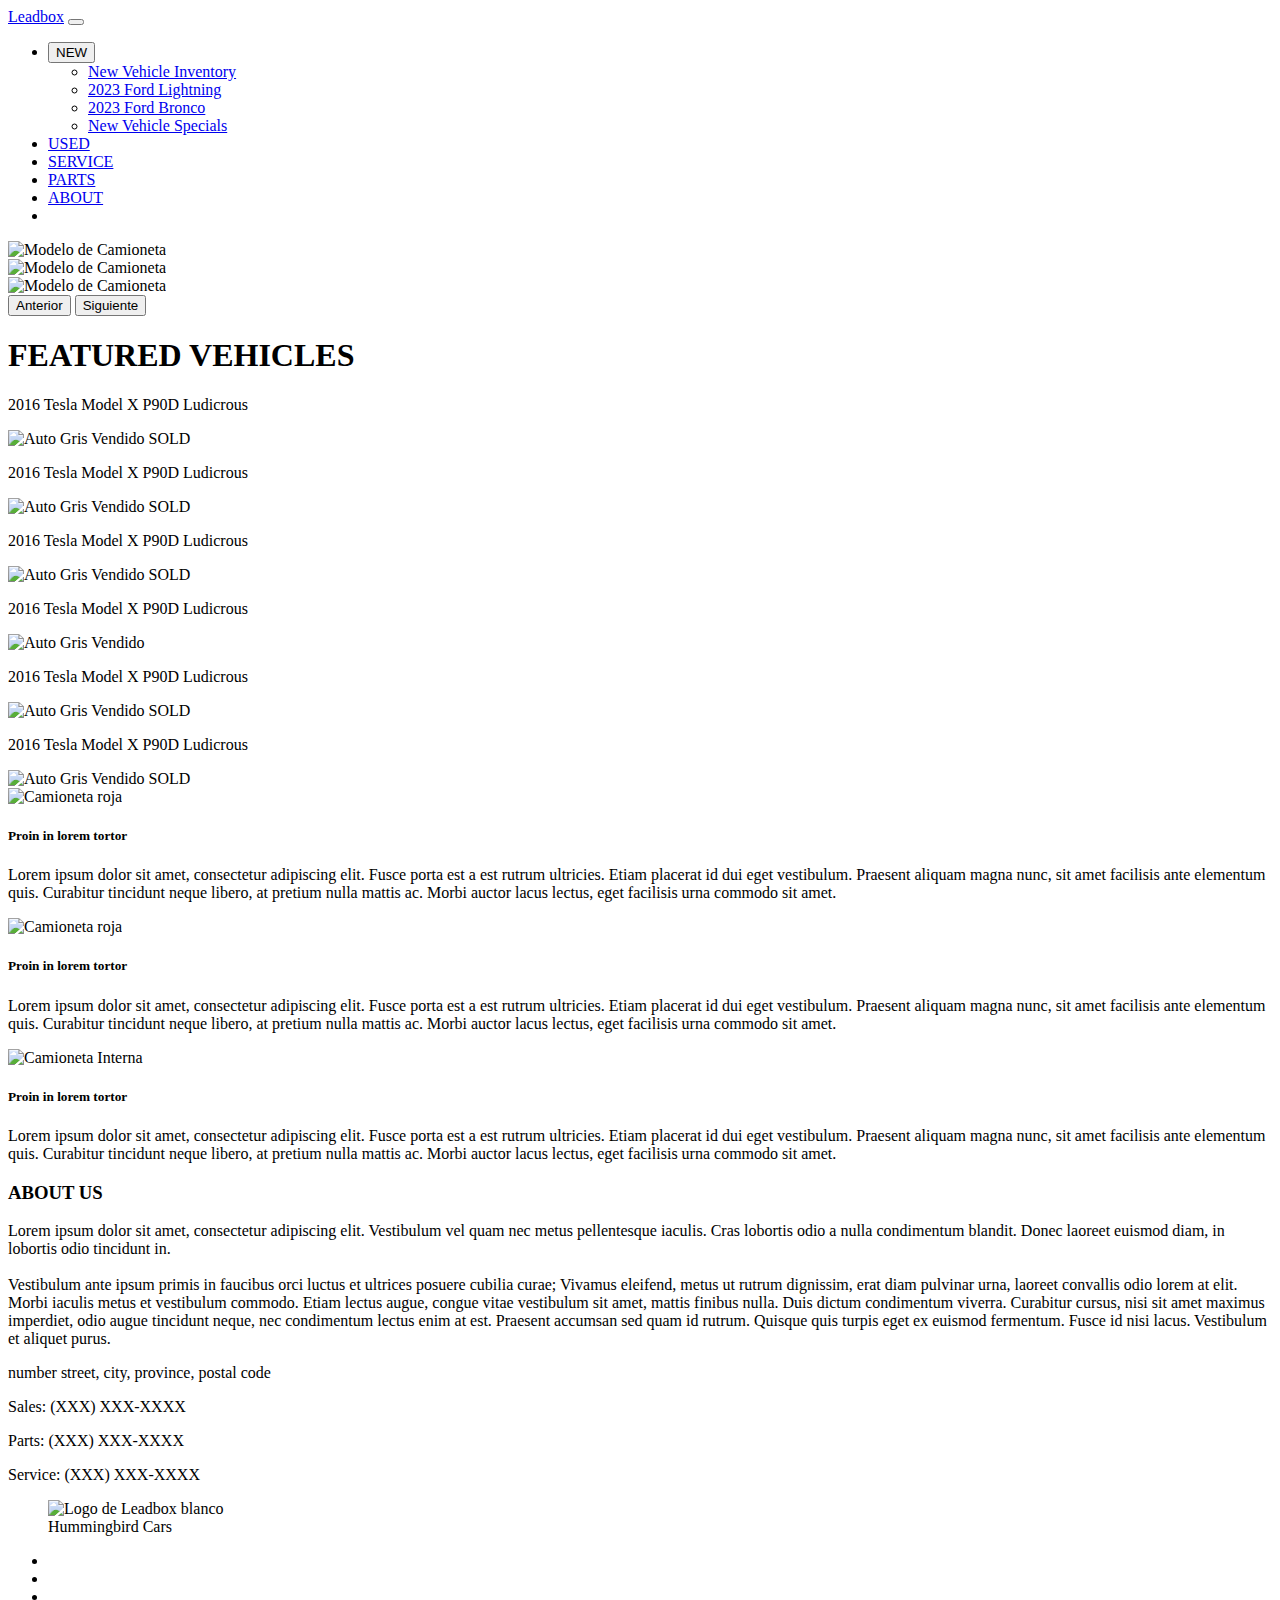
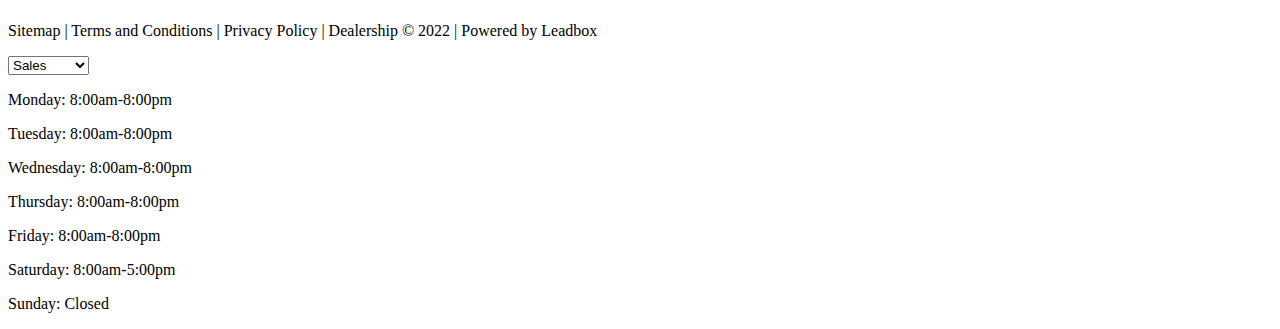
==== index.html @ 2ef91d54 "imagen cambio" ====
<!DOCTYPE html>
<html lang="es">
<head>
    <meta charset="UTF-8">
    <title>Leadbox</title>
    <link rel="stylesheet" href="CSS/estilo.css">
    <link rel="stylesheet" href="CSS/all.css">
    <link rel="icon" type="icon" href="../img/leadbox.icon">
    <link rel="stylesheet" href="https://use.fontawesome.com/releases/v5.8.2/css/all.css" integrity="sha384-oS3vJWv+0UjzBfQzYUhtDYW+Pj2yciDJxpsK1OYPAYjqT085Qq/1cq5FLXAZQ7Ay" crossorigin="anonymous">    
    <link rel="stylesheet" href="PHP/enviar_formulario.php">    
    <link href="https://fonts.googleapis.com/css?family=Roboto&display=swap" rel="stylesheet">
    <link rel="stylesheet" href="https://use.typekit.net/tyv0azy.css">
    <script src="https://code.jquery.com/jquery-3.6.4.min.js" integrity="sha256-oP6HI9z1XaZNBrJURtCoUT5SUnxFr8s3BzRl+cbzUq8=" crossorigin="anonymous"></script>
    <link href="https://cdn.jsdelivr.net/npm/bootstrap@5.2.3/dist/css/bootstrap.min.css" rel="stylesheet" integrity="sha384-rbsA2VBKQhggwzxH7pPCaAqO46MgnOM80zW1RWuH61DGLwZJEdK2Kadq2F9CUG65" crossorigin="anonymous">
    <script src="https://cdn.jsdelivr.net/npm/@popperjs/core@2.11.6/dist/umd/popper.min.js" integrity="sha384-oBqDVmMz9ATKxIep9tiCxS/Z9fNfEXiDAYTujMAeBAsjFuCZSmKbSSUnQlmh/jp3" crossorigin="anonymous"></script>
    <script src="https://cdn.jsdelivr.net/npm/bootstrap@5.2.3/dist/js/bootstrap.min.js" integrity="sha384-cuYeSxntonz0PPNlHhBs68uyIAVpIIOZZ5JqeqvYYIcEL727kskC66kF92t6Xl2V" crossorigin="anonymous"></script>
    <link rel="stylesheet" type="text/css" href="js/slick/slick.css"/>
    <link rel="stylesheet" type="text/css" href="js/slick/slick-theme.css"/>
    <script type="text/javascript" src="js/slick/slick.min.js"></script>
    <script src="js/slick_config.js" defer></script>		
</head>

<body>
   
   <header>
    <nav class="navbar navbar-expand-lg bg-white">
        <div class="container-fluid">
          <a class="navbar-brand" href="#">Leadbox</a>
          <button class="navbar-toggler" type="button" data-bs-toggle="collapse" data-bs-target="#navbarSupportedContent" aria-controls="navbarSupportedContent" aria-expanded="false" aria-label="Toggle navigation">
            <span class="navbar-toggler-icon"></span>
          </button>
          <div class="collapse navbar-collapse" id="navbarSupportedContent">
            <ul class="navbar-nav ms-auto mb-2 mb-lg-0">              
                <li class="nav-item dropdown">
                    <button class="btn btn-secondary dropdown-toggle" type="button" data-bs-toggle="dropdown" aria-expanded="false">
                        NEW
                    </button>
                    <ul class="dropdown-menu">
                        <li><a class="dropdown-item" href="#">New Vehicle Inventory</a></li>
                        <li><a class="dropdown-item" href="#">2023 Ford Lightning</a></li>
                        <li><a class="dropdown-item" href="#">2023 Ford Bronco</a></li>
                        <div class="dropdown-divider"></div>
                        <li><a class="dropdown-item" href="#">New Vehicle Specials</a></li>
                    </ul>
                </li>
                <li class="nav-item">
                <a class="nav-link" href="used">USED</a>
                </li>
                <li class="nav-item">
                <a class="nav-link" href="service">SERVICE</a>
                </li>
                <li class="nav-item">
                <a class="nav-link" href="part">PARTS</a>
                </li>
                <li class="nav-item">
                <a class="nav-link" href="about">ABOUT</a>
                </li>
                <li class="nav-item">
                    <a class="nav-link" href="about"><img src="../img/busqueda-de-lupa.png" class="lupa" alt=""></a>
                </li>
            </ul>
          </div>
        </div>
      </nav>

  
       
       


   </header>
   

    <div id="carouselExampleControls" data-bs-inteval="2000" data-bs-ride="true" class="carousel slide" data-bs-ride="carousel">
        <div class="carousel-inner">
            <div class="carousel-item active">
            <img src="../Img/camioneta.jpg" class="d-block w-100" alt="Modelo de Camioneta">
            </div>
            <div class="carousel-item">
            <img src="../Img/camioneta.jpg" class="d-block w-100" alt="Modelo de Camioneta">
            </div>
            <div class="carousel-item">
            <img src="../Img/camioneta.jpg" class="d-block w-100" alt="Modelo de Camioneta">
            </div>
        </div>
        <button class="carousel-control-prev" type="button" data-bs-target="#carouselExampleControls" data-bs-slide="prev">
            <span class="carousel-control-prev-icon" aria-hidden="true"></span>
            <span class="visually-hidden">Anterior</span>
        </button>
        <button class="carousel-control-next" type="button" data-bs-target="#carouselExampleControls" data-bs-slide="next">
            <span class="carousel-control-next-icon" aria-hidden="true"></span>
            <span class="visually-hidden">Siguiente</span>
        </button>
    </div>


   <section id="seccion1">
    <div class="slick-container">
      <h1 class="titulo1">FEATURED VEHICLES</h1>
      <div class="card-group" id="slick-1">
              <div>
                <p>2016 Tesla Model X P90D Ludicrous</p>
                <img src="../img/auto.jpg" class="card-img-top" alt="Auto Gris Vendido">  
                <span>SOLD</span>        
              </div>
              <div>
                <p>2016 Tesla Model X P90D Ludicrous</p>
                <img src="../img/auto.jpg" class="card-img-top" alt="Auto Gris Vendido"> 
                <span>SOLD</span>          
              </div>

              <div>
                <p>2016 Tesla Model X P90D Ludicrous</p>
              <img src="../img/auto.jpg" class="card-img-top" alt="Auto Gris Vendido"> 
              <span>SOLD</span>        
              </div>

              <div>
                <p>2016 Tesla Model X P90D Ludicrous</p>
                <img src="../img/auto.jpg" class="card-img-top" alt="Auto Gris Vendido">         
              </div>
              <div>
                <p>2016 Tesla Model X P90D Ludicrous</p>
                <img src="../img/auto.jpg" class="card-img-top" alt="Auto Gris Vendido"> 
                <span>SOLD</span>        
              </div>
              <div>
                <p>2016 Tesla Model X P90D Ludicrous</p>
                <img src="../img/auto.jpg" class="card-img-top" alt="Auto Gris Vendido"> 
                <span>SOLD</span>        
              </div>
          </div>
        </div> 
      </div>     
    </section>
          

    <section id="seccion2">
        <div class="container">
          <div class="row">

            <div class="col-sm-12 col-md-4 mt-5">
              <div style="width: auto;">
                <img class="card-img-top" src="../img/camioneta-roja.jpg" alt="Camioneta roja">
                <div class="card-body">
                  <h5 class="card-title">Proin in lorem tortor</h5>
                  <p class="card-text">Lorem ipsum dolor sit amet, consectetur adipiscing elit. Fusce porta est a est rutrum ultricies. Etiam placerat id dui eget vestibulum. Praesent aliquam magna nunc, sit amet facilisis ante elementum quis. Curabitur tincidunt neque libero, at pretium nulla mattis ac. Morbi auctor lacus lectus, eget facilisis urna commodo sit amet.</p>                  
                </div>
              </div>
            </div>

            <div class="col-sm-12 col-md-4 mt-5">
              <div style="width: auto;">
                <img class="card-img-top" src="../img/camioneta-roja2.jpg" alt="Camioneta roja">
                <div class="card-body">
                  <h5 class="card-title">Proin in lorem tortor</h5>
                  <p class="card-text">Lorem ipsum dolor sit amet, consectetur adipiscing elit. Fusce porta est a est rutrum ultricies. Etiam placerat id dui eget vestibulum. Praesent aliquam magna nunc, sit amet facilisis ante elementum quis. Curabitur tincidunt neque libero, at pretium nulla mattis ac. Morbi auctor lacus lectus, eget facilisis urna commodo sit amet.</p>                  
                </div>
              </div>
            </div>

            <div class="col-sm-12 col-md-4 mt-5">
              <div style="width: auto;">
                <img class="card-img-top" src="../img/camioneta-interna.jpg" alt="Camioneta Interna">
                <div class="card-body">
                  <h5 class="card-title">Proin in lorem tortor</h5>
                  <p class="card-text">Lorem ipsum dolor sit amet, consectetur adipiscing elit. Fusce porta est a est rutrum ultricies. Etiam placerat id dui eget vestibulum. Praesent aliquam magna nunc, sit amet facilisis ante elementum quis. Curabitur tincidunt neque libero, at pretium nulla mattis ac. Morbi auctor lacus lectus, eget facilisis urna commodo sit amet.</p>                  
                </div>
              </div>
            </div>

          </div>          
        </div>

    </section>
   

    
    <section class="banner">
      <h3>
        ABOUT US
      </h3>
      <p>Lorem ipsum dolor sit amet, consectetur adipiscing elit. Vestibulum vel quam nec metus pellentesque iaculis. Cras lobortis odio a nulla condimentum blandit. Donec laoreet euismod diam, in lobortis odio tincidunt in. <br><br>
      Vestibulum ante ipsum primis in faucibus orci luctus et ultrices posuere cubilia curae; Vivamus eleifend, metus ut rutrum dignissim, erat diam pulvinar urna, laoreet convallis odio lorem at elit. Morbi iaculis metus et vestibulum commodo. Etiam lectus augue, congue vitae vestibulum sit amet, mattis finibus nulla. Duis dictum condimentum viverra. Curabitur cursus, nisi sit amet maximus imperdiet, odio augue tincidunt neque, nec condimentum lectus enim at est. Praesent accumsan sed quam id rutrum. Quisque quis turpis eget ex euismod fermentum. Fusce id nisi lacus. Vestibulum et aliquet purus.</p>
    </section>

   <footer>
      <div class="row justify-content-between">
        <div class="col-3">
            <p>number street, city, province, postal code</p> 
            <p>Sales: (XXX) XXX-XXXX</p>
            <p>Parts: (XXX) XXX-XXXX</p>
            <p>Service: (XXX) XXX-XXXX</p>            
        </div>

       <div class="col-5">
            <figure>            
               <img class="centrado" src="../Img/logo2.png" alt="Logo de Leadbox blanco">
               <figcaption>Hummingbird Cars</figcaption>
           </figure>
           <ul>
               <li><a href="#"><i class="fab fa-facebook-square"></i></a></li>
               <li><a href="#"><i class="fab fa-twitter-square"></i></a></li>
               <li><a href="#"><i class="fab fa-instagram"></i></a></li>
           </ul>
           <p class="footer-texto">Sitemap  |  Terms and Conditions  |  Privacy Policy  |  Dealership © 2022  |  Powered by Leadbox</p>
           
       </div>
       <div class="col-3">

        <select class="form-select">
            <option selected>Sales</option>
            <option value="service">SERVICE</option>
            <option value="parts">PARTS</option>            
          </select>
      
       <div div class="col-6">
            <p>Monday: 8:00am-8:00pm</p>
            <p>Tuesday: 8:00am-8:00pm</p>
            <p>Wednesday: 8:00am-8:00pm</p>
            <p>Thursday: 8:00am-8:00pm</p>
            <p>Friday: 8:00am-8:00pm</p>
            <p>Saturday: 8:00am-5:00pm</p>
            <p>Sunday: Closed</p>
        </div>
        </div>
      </div>
           
   </footer>
    
</body>
</html>
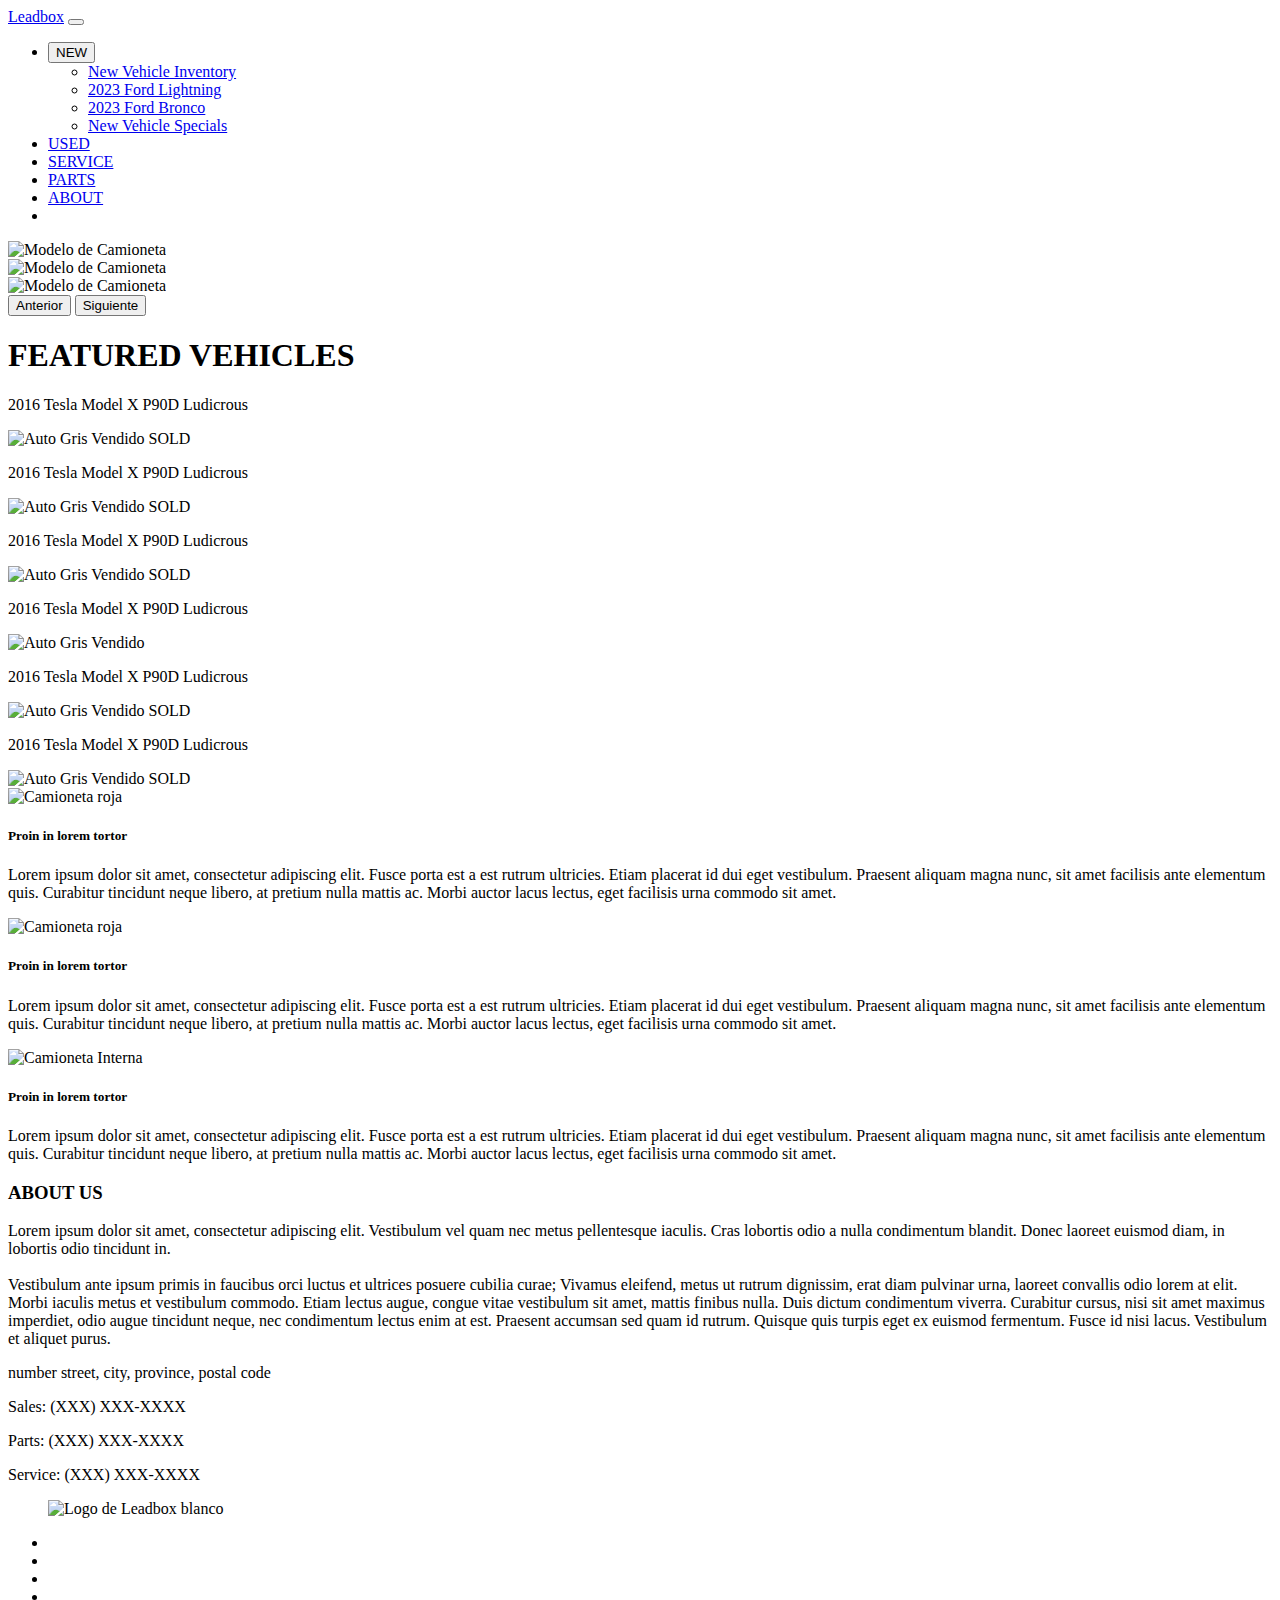
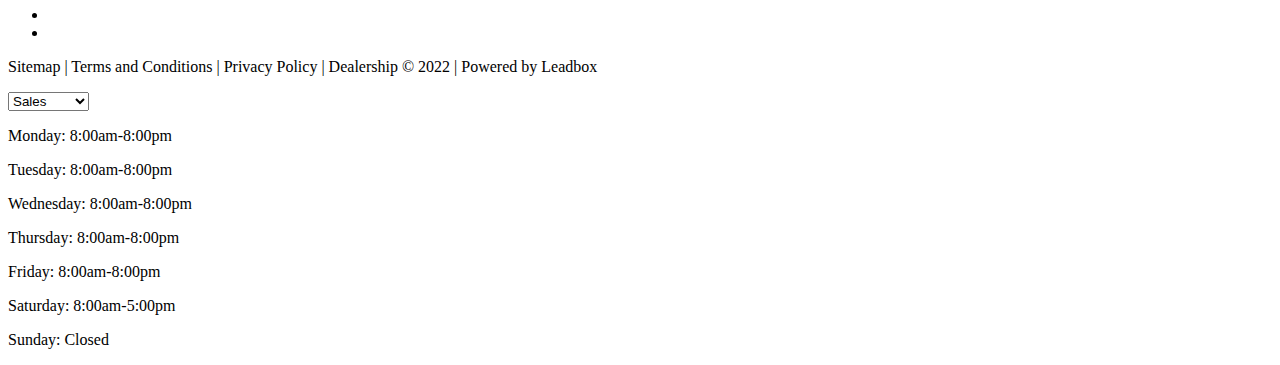
==== commit e8594538: "arreglo" ====
--- a/index.html
+++ b/index.html
@@ -5,7 +5,9 @@
     <title>Leadbox</title>
     <link rel="stylesheet" href="CSS/estilo.css">
     <link rel="stylesheet" href="CSS/all.css">
-    <link rel="icon" type="icon" href="../img/leadbox.icon">
+    <link rel="icon" type="icon" href="img/leadbox.icon">
+    
+    <link rel="stylesheet" href="https://cdnjs.cloudflare.com/ajax/libs/font-awesome/6.4.0/css/all.min.css" integrity="sha512-iecdLmaskl7CVkqkXNQ/ZH/XLlvWZOJyj7Yy7tcenmpD1ypASozpmT/E0iPtmFIB46ZmdtAc9eNBvH0H/ZpiBw==" crossorigin="anonymous" referrerpolicy="no-referrer" />
     <link rel="stylesheet" href="https://use.fontawesome.com/releases/v5.8.2/css/all.css" integrity="sha384-oS3vJWv+0UjzBfQzYUhtDYW+Pj2yciDJxpsK1OYPAYjqT085Qq/1cq5FLXAZQ7Ay" crossorigin="anonymous">    
     <link rel="stylesheet" href="PHP/enviar_formulario.php">    
     <link href="https://fonts.googleapis.com/css?family=Roboto&display=swap" rel="stylesheet">
@@ -56,7 +58,7 @@
                 <a class="nav-link" href="about">ABOUT</a>
                 </li>
                 <li class="nav-item">
-                    <a class="nav-link" href="about"><img src="../img/busqueda-de-lupa.png" class="lupa" alt=""></a>
+                    <a class="nav-link" href="about"><img src="img/busqueda-de-lupa.png" class="lupa" alt=""></a>
                 </li>
             </ul>
           </div>
@@ -74,13 +76,13 @@
     <div id="carouselExampleControls" data-bs-inteval="2000" data-bs-ride="true" class="carousel slide" data-bs-ride="carousel">
         <div class="carousel-inner">
             <div class="carousel-item active">
-            <img src="../Img/camioneta.jpg" class="d-block w-100" alt="Modelo de Camioneta">
+            <img src="Img/camioneta.jpg" class="d-block w-100" alt="Modelo de Camioneta">
             </div>
             <div class="carousel-item">
-            <img src="../Img/camioneta.jpg" class="d-block w-100" alt="Modelo de Camioneta">
+            <img src="Img/camioneta.jpg" class="d-block w-100" alt="Modelo de Camioneta">
             </div>
             <div class="carousel-item">
-            <img src="../Img/camioneta.jpg" class="d-block w-100" alt="Modelo de Camioneta">
+            <img src="Img/camioneta.jpg" class="d-block w-100" alt="Modelo de Camioneta">
             </div>
         </div>
         <button class="carousel-control-prev" type="button" data-bs-target="#carouselExampleControls" data-bs-slide="prev">
@@ -100,33 +102,33 @@
       <div class="card-group" id="slick-1">
               <div>
                 <p>2016 Tesla Model X P90D Ludicrous</p>
-                <img src="../img/auto.jpg" class="card-img-top" alt="Auto Gris Vendido">  
+                <img src="Img/auto.jpg" class="card-img-top" alt="Auto Gris Vendido">  
                 <span>SOLD</span>        
               </div>
               <div>
                 <p>2016 Tesla Model X P90D Ludicrous</p>
-                <img src="../img/auto.jpg" class="card-img-top" alt="Auto Gris Vendido"> 
+                <img src="Img/auto.jpg" class="card-img-top" alt="Auto Gris Vendido"> 
                 <span>SOLD</span>          
               </div>
 
               <div>
                 <p>2016 Tesla Model X P90D Ludicrous</p>
-              <img src="../img/auto.jpg" class="card-img-top" alt="Auto Gris Vendido"> 
+              <img src="Img/auto.jpg" class="card-img-top" alt="Auto Gris Vendido"> 
               <span>SOLD</span>        
               </div>
 
               <div>
                 <p>2016 Tesla Model X P90D Ludicrous</p>
-                <img src="../img/auto.jpg" class="card-img-top" alt="Auto Gris Vendido">         
-              </div>
-              <div>
-                <p>2016 Tesla Model X P90D Ludicrous</p>
-                <img src="../img/auto.jpg" class="card-img-top" alt="Auto Gris Vendido"> 
+                <img src="Img/auto.jpg" class="card-img-top" alt="Auto Gris Vendido">         
+              </div>
+              <div>
+                <p>2016 Tesla Model X P90D Ludicrous</p>
+                <img src="Img/auto.jpg" class="card-img-top" alt="Auto Gris Vendido"> 
                 <span>SOLD</span>        
               </div>
               <div>
                 <p>2016 Tesla Model X P90D Ludicrous</p>
-                <img src="../img/auto.jpg" class="card-img-top" alt="Auto Gris Vendido"> 
+                <img src="Img/auto.jpg" class="card-img-top" alt="Auto Gris Vendido"> 
                 <span>SOLD</span>        
               </div>
           </div>
@@ -141,7 +143,7 @@
 
             <div class="col-sm-12 col-md-4 mt-5">
               <div style="width: auto;">
-                <img class="card-img-top" src="../img/camioneta-roja.jpg" alt="Camioneta roja">
+                <img class="card-img-top" src="Img/camioneta-roja.jpg" alt="Camioneta roja">
                 <div class="card-body">
                   <h5 class="card-title">Proin in lorem tortor</h5>
                   <p class="card-text">Lorem ipsum dolor sit amet, consectetur adipiscing elit. Fusce porta est a est rutrum ultricies. Etiam placerat id dui eget vestibulum. Praesent aliquam magna nunc, sit amet facilisis ante elementum quis. Curabitur tincidunt neque libero, at pretium nulla mattis ac. Morbi auctor lacus lectus, eget facilisis urna commodo sit amet.</p>                  
@@ -151,7 +153,7 @@
 
             <div class="col-sm-12 col-md-4 mt-5">
               <div style="width: auto;">
-                <img class="card-img-top" src="../img/camioneta-roja2.jpg" alt="Camioneta roja">
+                <img class="card-img-top" src="Img/camioneta-roja2.jpg" alt="Camioneta roja">
                 <div class="card-body">
                   <h5 class="card-title">Proin in lorem tortor</h5>
                   <p class="card-text">Lorem ipsum dolor sit amet, consectetur adipiscing elit. Fusce porta est a est rutrum ultricies. Etiam placerat id dui eget vestibulum. Praesent aliquam magna nunc, sit amet facilisis ante elementum quis. Curabitur tincidunt neque libero, at pretium nulla mattis ac. Morbi auctor lacus lectus, eget facilisis urna commodo sit amet.</p>                  
@@ -161,7 +163,7 @@
 
             <div class="col-sm-12 col-md-4 mt-5">
               <div style="width: auto;">
-                <img class="card-img-top" src="../img/camioneta-interna.jpg" alt="Camioneta Interna">
+                <img class="card-img-top" src="Img/camioneta-interna.jpg" alt="Camioneta Interna">
                 <div class="card-body">
                   <h5 class="card-title">Proin in lorem tortor</h5>
                   <p class="card-text">Lorem ipsum dolor sit amet, consectetur adipiscing elit. Fusce porta est a est rutrum ultricies. Etiam placerat id dui eget vestibulum. Praesent aliquam magna nunc, sit amet facilisis ante elementum quis. Curabitur tincidunt neque libero, at pretium nulla mattis ac. Morbi auctor lacus lectus, eget facilisis urna commodo sit amet.</p>                  
@@ -186,27 +188,29 @@
 
    <footer>
       <div class="row justify-content-between">
-        <div class="col-3">
+        <div class="col-4" id="address-column">
             <p>number street, city, province, postal code</p> 
             <p>Sales: (XXX) XXX-XXXX</p>
             <p>Parts: (XXX) XXX-XXXX</p>
             <p>Service: (XXX) XXX-XXXX</p>            
         </div>
 
-       <div class="col-5">
+       <div class="col-4" id="main-column">
             <figure>            
-               <img class="centrado" src="../Img/logo2.png" alt="Logo de Leadbox blanco">
-               <figcaption>Hummingbird Cars</figcaption>
+               <img class="centrado" src="Img/logo2.png" alt="Logo de Leadbox blanco">               
            </figure>
            <ul>
-               <li><a href="#"><i class="fab fa-facebook-square"></i></a></li>
-               <li><a href="#"><i class="fab fa-twitter-square"></i></a></li>
-               <li><a href="#"><i class="fab fa-instagram"></i></a></li>
+               <li><a href="#"><i class="fa-brands fa-facebook"></i></i></a></li>
+               <li><a href="#"><i class="fa-brands fa-twitter-square"></i></a></li>
+               <li><a href="#"><i class="fa-brands fa-youtube"></i></a></li>
+               <li><a href="#"><i class="fa-brands fa-instagram"></i></i></a></li>
+               <li><a href="#"><i class="fa-brands fa-printeresr"></i></a></li>
+               <li><a href="#"><i class="fa-brands fa-linkedin"></i></a></li>
            </ul>
            <p class="footer-texto">Sitemap  |  Terms and Conditions  |  Privacy Policy  |  Dealership © 2022  |  Powered by Leadbox</p>
            
        </div>
-       <div class="col-3">
+       <div class="col-4" id="schedule-column">
 
         <select class="form-select">
             <option selected>Sales</option>
@@ -214,15 +218,21 @@
             <option value="parts">PARTS</option>            
           </select>
       
-       <div div class="col-6">
+        <div div class="row">
+
+          <div class="col-6">
             <p>Monday: 8:00am-8:00pm</p>
             <p>Tuesday: 8:00am-8:00pm</p>
             <p>Wednesday: 8:00am-8:00pm</p>
             <p>Thursday: 8:00am-8:00pm</p>
+          </div>
+          <div class="col-6">
             <p>Friday: 8:00am-8:00pm</p>
             <p>Saturday: 8:00am-5:00pm</p>
             <p>Sunday: Closed</p>
-        </div>
+          </div>
+        </div>
+        
         </div>
       </div>
            
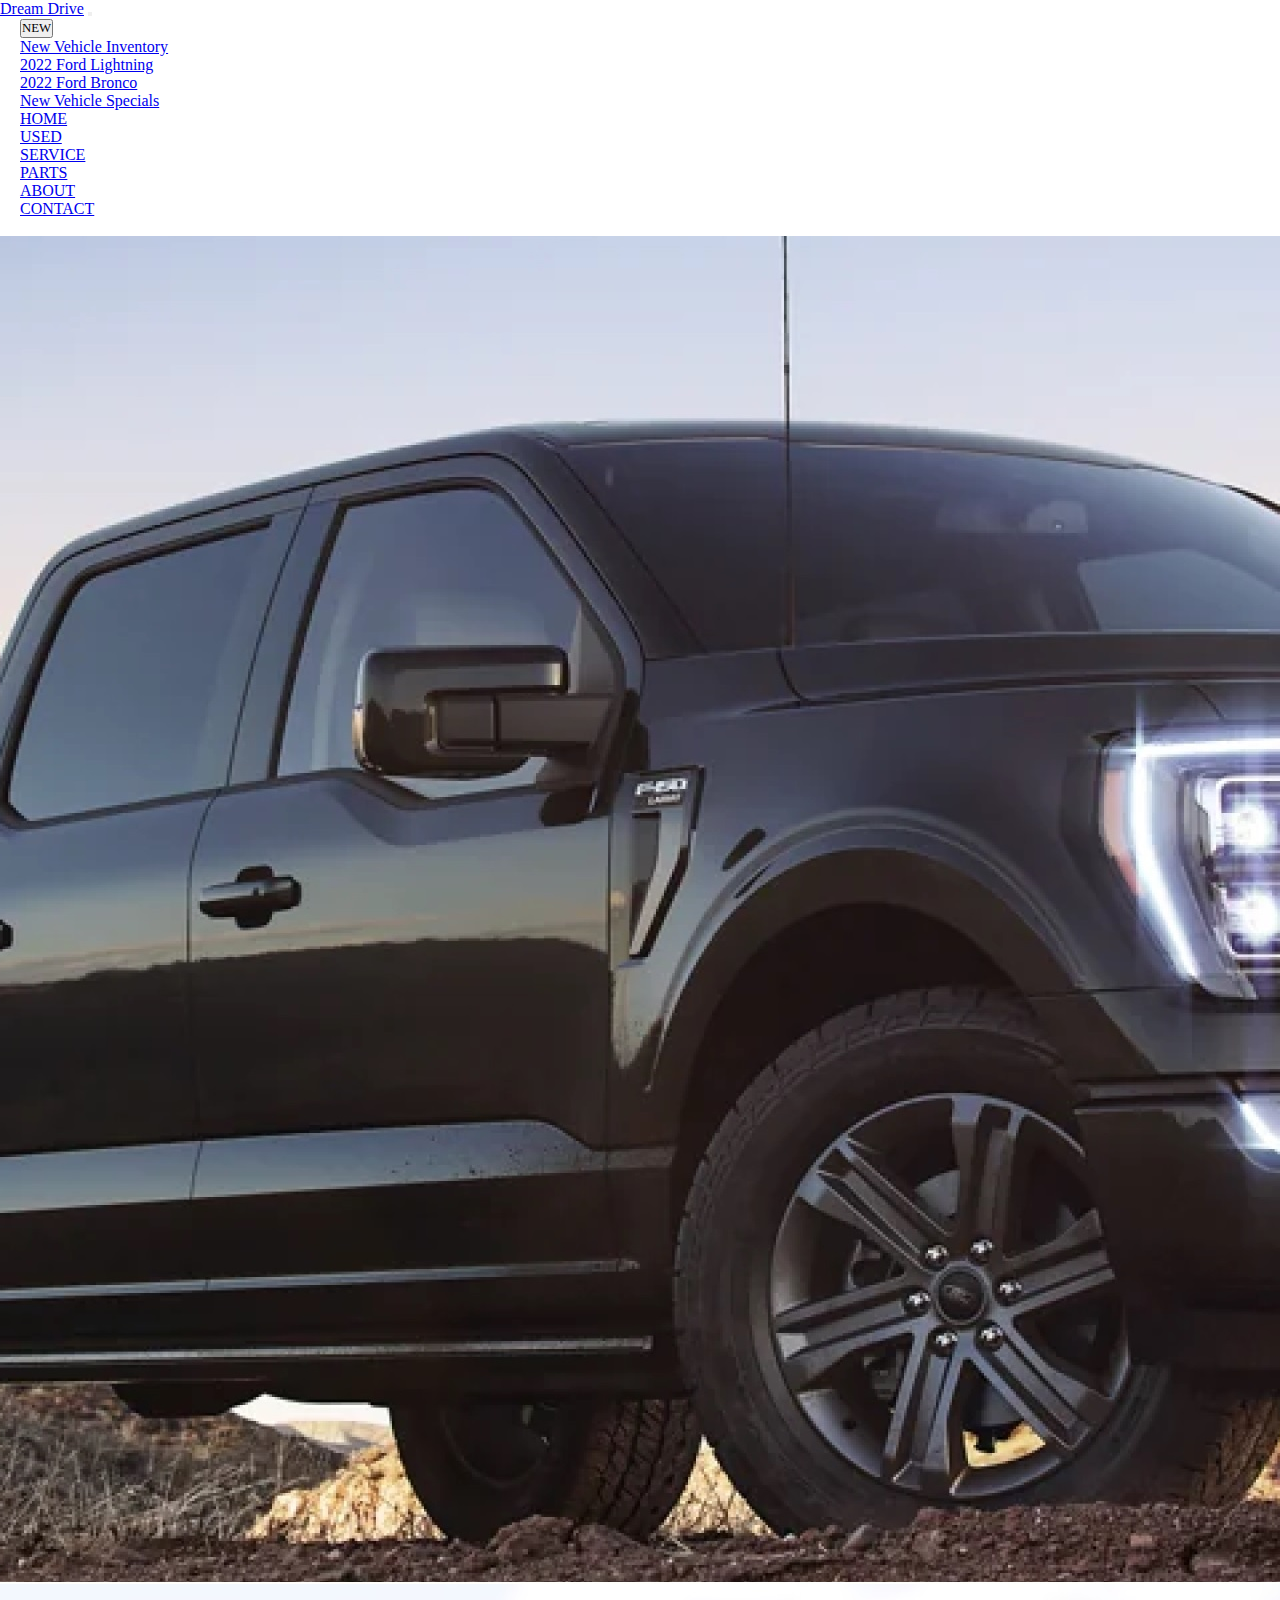
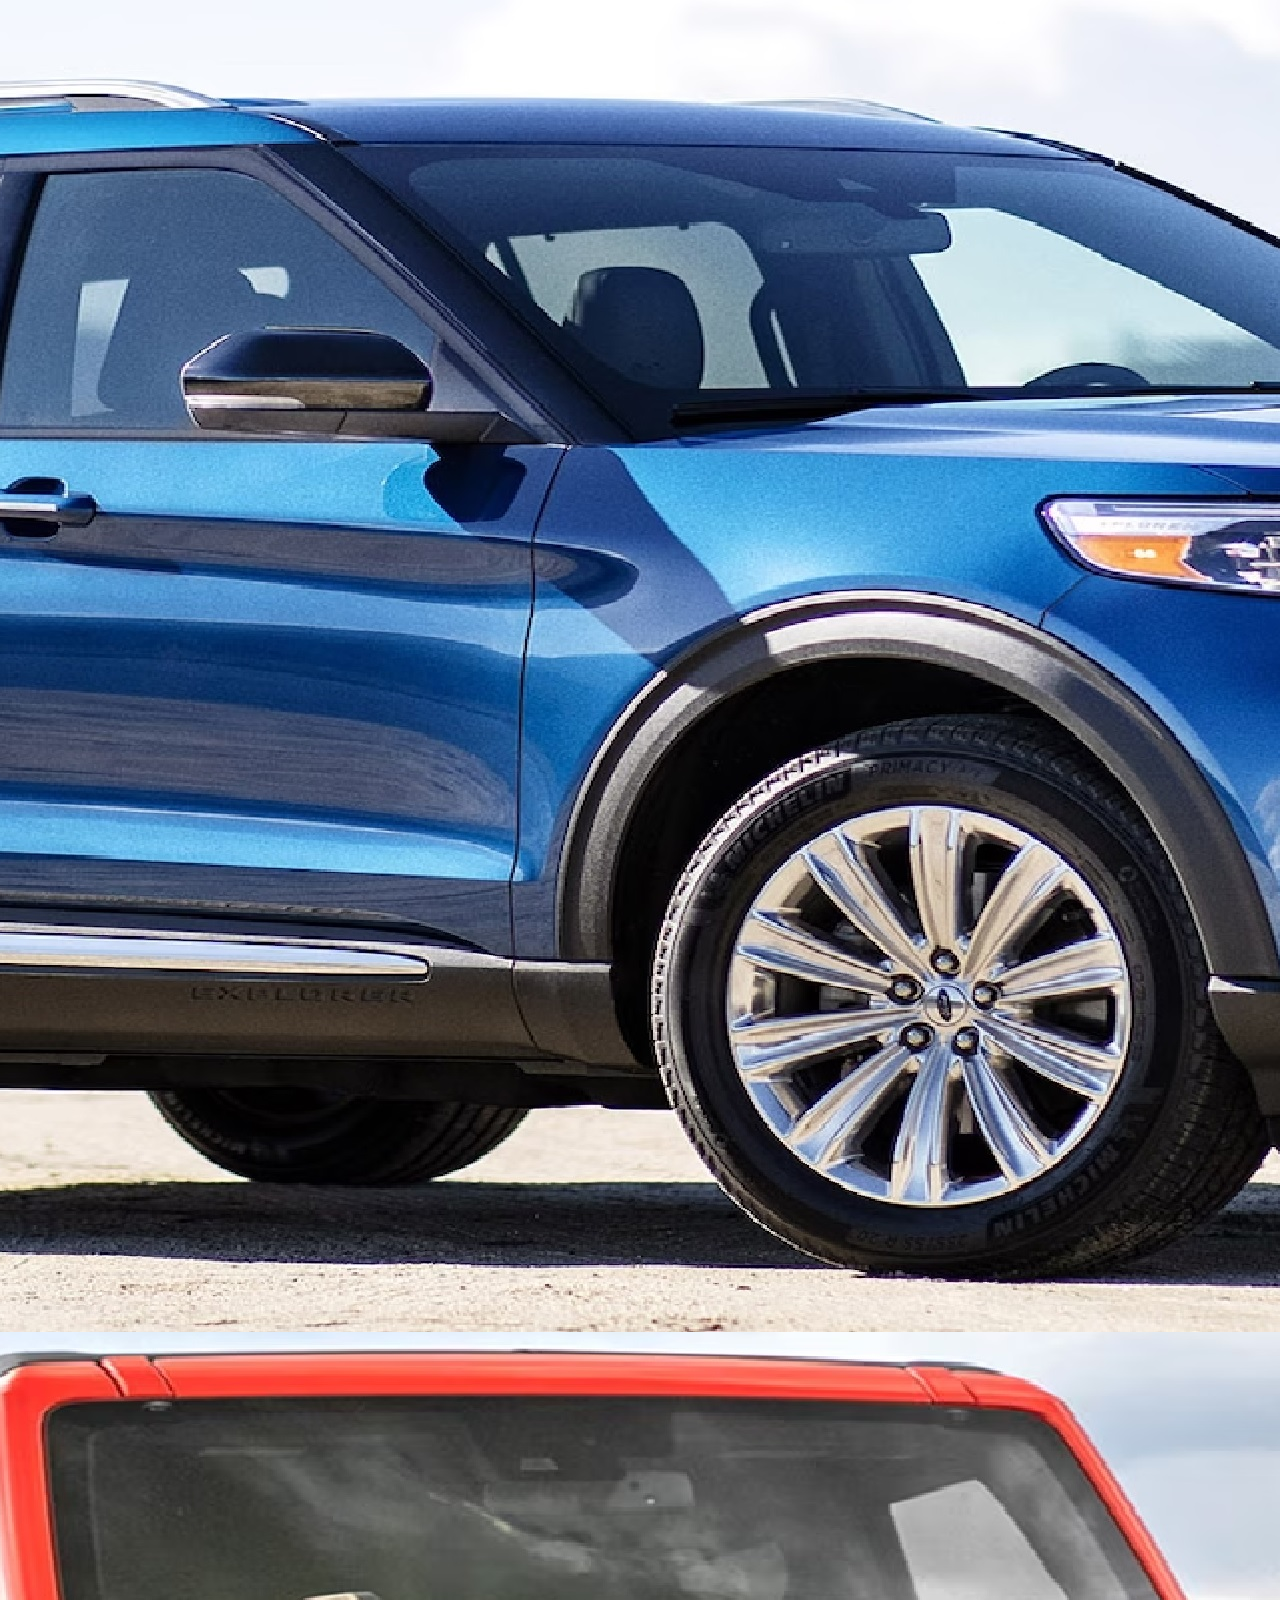
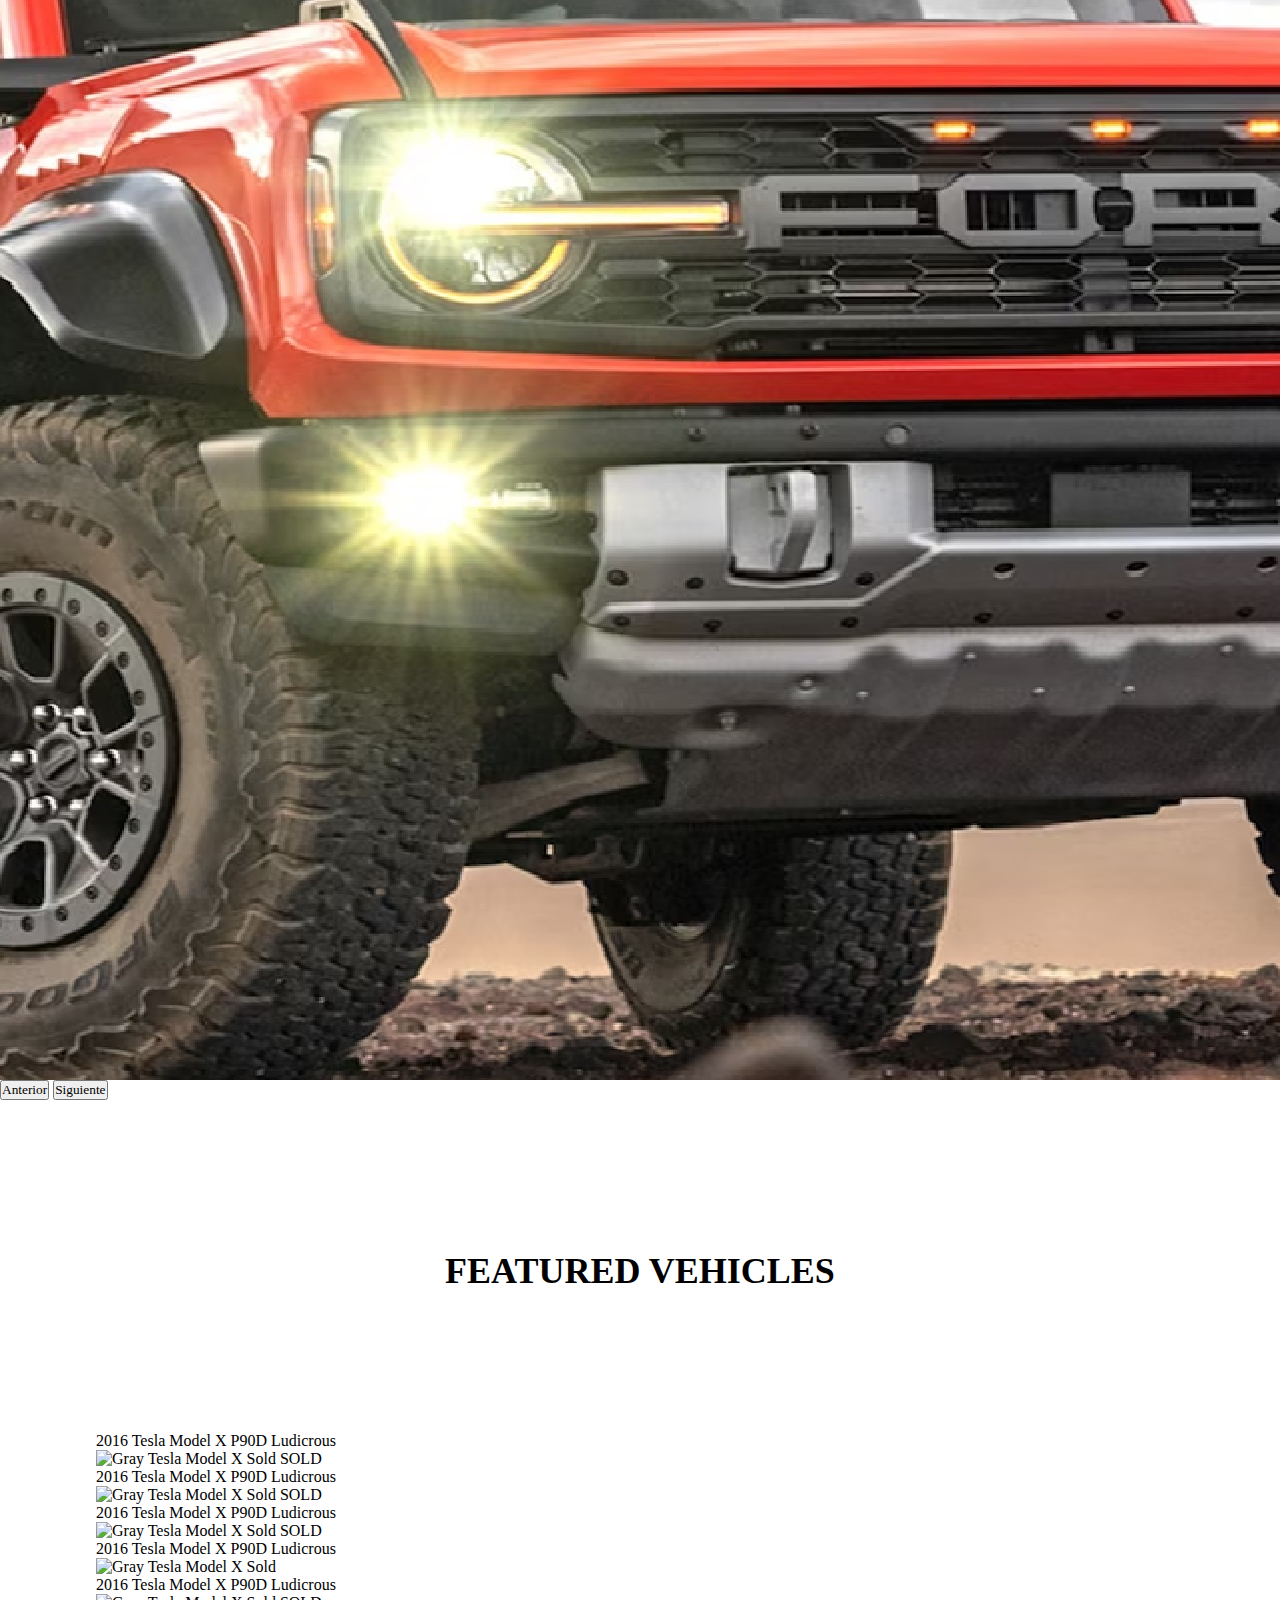
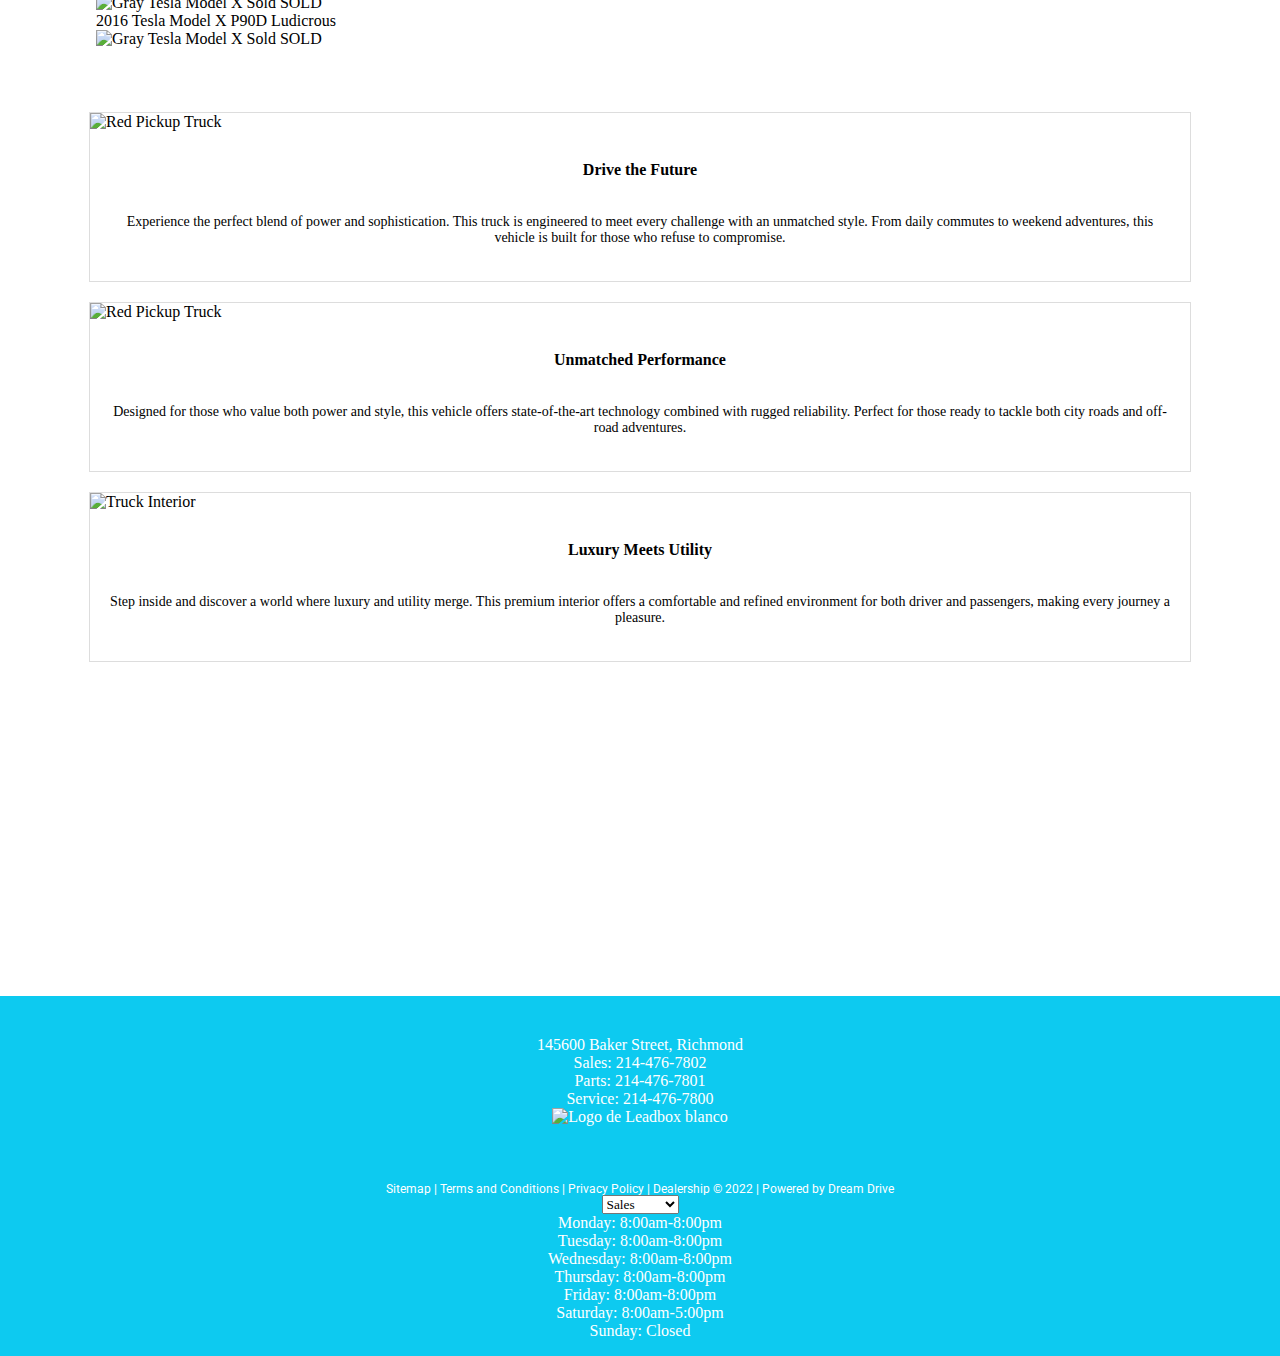
==== commit ff848649: "Update index.html with footer links" ====
--- a/index.html
+++ b/index.html
@@ -2,10 +2,10 @@
 <html lang="es">
 <head>
     <meta charset="UTF-8">
-    <title>Leadbox</title>
+    <title>Dream Drive</title>
     <link rel="stylesheet" href="CSS/estilo.css">
     <link rel="stylesheet" href="CSS/all.css">
-    <link rel="icon" type="icon" href="img/leadbox.icon">
+    <link rel="icon" type="icon" href="img/dd.icon">
     
     <link rel="stylesheet" href="https://cdnjs.cloudflare.com/ajax/libs/font-awesome/6.4.0/css/all.min.css" integrity="sha512-iecdLmaskl7CVkqkXNQ/ZH/XLlvWZOJyj7Yy7tcenmpD1ypASozpmT/E0iPtmFIB46ZmdtAc9eNBvH0H/ZpiBw==" crossorigin="anonymous" referrerpolicy="no-referrer" />
     <link rel="stylesheet" href="https://use.fontawesome.com/releases/v5.8.2/css/all.css" integrity="sha384-oS3vJWv+0UjzBfQzYUhtDYW+Pj2yciDJxpsK1OYPAYjqT085Qq/1cq5FLXAZQ7Ay" crossorigin="anonymous">    
@@ -25,37 +25,43 @@
 <body>
    
    <header>
-    <nav class="navbar navbar-expand-lg bg-white">
+    <nav class="navbar navbar-expand-lg navbar-light bg-info">
         <div class="container-fluid">
-          <a class="navbar-brand" href="#">Leadbox</a>
+          <a class="navbar-brand" href="#">Dream Drive</a>
           <button class="navbar-toggler" type="button" data-bs-toggle="collapse" data-bs-target="#navbarSupportedContent" aria-controls="navbarSupportedContent" aria-expanded="false" aria-label="Toggle navigation">
             <span class="navbar-toggler-icon"></span>
           </button>
           <div class="collapse navbar-collapse" id="navbarSupportedContent">
             <ul class="navbar-nav ms-auto mb-2 mb-lg-0">              
                 <li class="nav-item dropdown">
-                    <button class="btn btn-secondary dropdown-toggle" type="button" data-bs-toggle="dropdown" aria-expanded="false">
+                    <button class="btn btn-dark dropdown-toggle" type="button" data-bs-toggle="dropdown" aria-expanded="false">
                         NEW
                     </button>
                     <ul class="dropdown-menu">
-                        <li><a class="dropdown-item" href="#">New Vehicle Inventory</a></li>
-                        <li><a class="dropdown-item" href="#">2023 Ford Lightning</a></li>
-                        <li><a class="dropdown-item" href="#">2023 Ford Bronco</a></li>
+                        <li><a class="dropdown-item" href="sites/new/inventory.html">New Vehicle Inventory</a></li>
+                        <li><a class="dropdown-item" href="sites/new/lightning.html">2022 Ford Lightning</a></li>
+                        <li><a class="dropdown-item" href="sites/new/bronco.html">2022 Ford Bronco</a></li>
                         <div class="dropdown-divider"></div>
-                        <li><a class="dropdown-item" href="#">New Vehicle Specials</a></li>
+                        <li><a class="dropdown-item" href="sites/new/specials.html">New Vehicle Specials</a></li>
                     </ul>
                 </li>
-                <li class="nav-item">
-                <a class="nav-link" href="used">USED</a>
-                </li>
-                <li class="nav-item">
-                <a class="nav-link" href="service">SERVICE</a>
-                </li>
-                <li class="nav-item">
-                <a class="nav-link" href="part">PARTS</a>
-                </li>
-                <li class="nav-item">
-                <a class="nav-link" href="about">ABOUT</a>
+                <li class="nav-item active">
+                  <a class="nav-link" href="index.html">HOME</a>
+                </li>              
+                <li class="nav-item">
+                <a class="nav-link" href="sites/used.html">USED</a>
+                </li>
+                <li class="nav-item">
+                <a class="nav-link" href="sites/service.html">SERVICE</a>
+                </li>
+                <li class="nav-item">
+                <a class="nav-link" href="sites/parts.html">PARTS</a>
+                </li>
+                <li class="nav-item">
+                <a class="nav-link" href="sites/about.html">ABOUT</a>
+                </li>               
+                <li class="nav-item">
+                  <a class="nav-link" href="sites/contact.html">CONTACT</a>
                 </li>
                 <li class="nav-item">
                     <a class="nav-link" href="about"><img src="img/busqueda-de-lupa.png" class="lupa" alt=""></a>
@@ -63,10 +69,7 @@
             </ul>
           </div>
         </div>
-      </nav>
-
-  
-       
+      </nav>       
        
 
 
@@ -76,13 +79,13 @@
     <div id="carouselExampleControls" data-bs-inteval="2000" data-bs-ride="true" class="carousel slide" data-bs-ride="carousel">
         <div class="carousel-inner">
             <div class="carousel-item active">
-            <img src="Img/camioneta.jpg" class="d-block w-100" alt="Modelo de Camioneta">
+            <img src="Img/banner-1.jpg" class="d-block w-100" alt="Banner of Balck Ford 4x4">
             </div>
             <div class="carousel-item">
-            <img src="Img/camioneta.jpg" class="d-block w-100" alt="Modelo de Camioneta">
+            <img src="Img/banner-2.jpg" class="d-block w-100" alt="banner of Ford Explorer Hybrid">
             </div>
             <div class="carousel-item">
-            <img src="Img/camioneta.jpg" class="d-block w-100" alt="Modelo de Camioneta">
+            <img src="Img/banner-3.jpg" class="d-block w-100" alt="Banner of Ford Bronco Raptor">
             </div>
         </div>
         <button class="carousel-control-prev" type="button" data-bs-target="#carouselExampleControls" data-bs-slide="prev">
@@ -95,123 +98,113 @@
         </button>
     </div>
 
-
-   <section id="seccion1">
-    <div class="slick-container">
-      <h1 class="titulo1">FEATURED VEHICLES</h1>
-      <div class="card-group" id="slick-1">
-              <div>
-                <p>2016 Tesla Model X P90D Ludicrous</p>
-                <img src="Img/auto.jpg" class="card-img-top" alt="Auto Gris Vendido">  
-                <span>SOLD</span>        
-              </div>
-              <div>
-                <p>2016 Tesla Model X P90D Ludicrous</p>
-                <img src="Img/auto.jpg" class="card-img-top" alt="Auto Gris Vendido"> 
-                <span>SOLD</span>          
-              </div>
-
-              <div>
-                <p>2016 Tesla Model X P90D Ludicrous</p>
-              <img src="Img/auto.jpg" class="card-img-top" alt="Auto Gris Vendido"> 
-              <span>SOLD</span>        
-              </div>
-
-              <div>
-                <p>2016 Tesla Model X P90D Ludicrous</p>
-                <img src="Img/auto.jpg" class="card-img-top" alt="Auto Gris Vendido">         
-              </div>
-              <div>
-                <p>2016 Tesla Model X P90D Ludicrous</p>
-                <img src="Img/auto.jpg" class="card-img-top" alt="Auto Gris Vendido"> 
-                <span>SOLD</span>        
-              </div>
-              <div>
-                <p>2016 Tesla Model X P90D Ludicrous</p>
-                <img src="Img/auto.jpg" class="card-img-top" alt="Auto Gris Vendido"> 
-                <span>SOLD</span>        
-              </div>
-          </div>
-        </div> 
-      </div>     
-    </section>
-          
-
-    <section id="seccion2">
-        <div class="container">
-          <div class="row">
-
+    <section id="featured-vehicles">
+      <div class="slick-container">
+          <h1 class="titulo1">FEATURED VEHICLES</h1>
+          <div class="card-group" id="slick-1">
+              <div>
+                  <p>2016 Tesla Model X P90D Ludicrous</p>
+                  <img src="Img/auto.jpg" class="card-img-top" alt="Gray Tesla Model X Sold">  
+                  <span>SOLD</span>        
+              </div>
+              <div>
+                  <p>2016 Tesla Model X P90D Ludicrous</p>
+                  <img src="Img/auto.jpg" class="card-img-top" alt="Gray Tesla Model X Sold"> 
+                  <span>SOLD</span>          
+              </div>
+              <div>
+                  <p>2016 Tesla Model X P90D Ludicrous</p>
+                  <img src="Img/auto.jpg" class="card-img-top" alt="Gray Tesla Model X Sold"> 
+                  <span>SOLD</span>        
+              </div>
+              <div>
+                  <p>2016 Tesla Model X P90D Ludicrous</p>
+                  <img src="Img/auto.jpg" class="card-img-top" alt="Gray Tesla Model X Sold">         
+              </div>
+              <div>
+                  <p>2016 Tesla Model X P90D Ludicrous</p>
+                  <img src="Img/auto.jpg" class="card-img-top" alt="Gray Tesla Model X Sold"> 
+                  <span>SOLD</span>        
+              </div>
+              <div>
+                  <p>2016 Tesla Model X P90D Ludicrous</p>
+                  <img src="Img/auto.jpg" class="card-img-top" alt="Gray Tesla Model X Sold"> 
+                  <span>SOLD</span>        
+              </div>
+          </div>
+      </div>    
+  </section>
+  
+  <section id="highlighted-vehicles">
+    <div class="container">
+        <div class="row">
             <div class="col-sm-12 col-md-4 mt-5">
-              <div style="width: auto;">
-                <img class="card-img-top" src="Img/camioneta-roja.jpg" alt="Camioneta roja">
-                <div class="card-body">
-                  <h5 class="card-title">Proin in lorem tortor</h5>
-                  <p class="card-text">Lorem ipsum dolor sit amet, consectetur adipiscing elit. Fusce porta est a est rutrum ultricies. Etiam placerat id dui eget vestibulum. Praesent aliquam magna nunc, sit amet facilisis ante elementum quis. Curabitur tincidunt neque libero, at pretium nulla mattis ac. Morbi auctor lacus lectus, eget facilisis urna commodo sit amet.</p>                  
+                <div class="card" style="width: auto;">
+                    <img class="card-img-top" src="Img/camioneta-roja.jpg" alt="Red Pickup Truck">
+                    <div class="card-body">
+                        <h5 class="card-title">Drive the Future</h5>
+                        <p class="card-text">Experience the perfect blend of power and sophistication. This truck is engineered to meet every challenge with an unmatched style. From daily commutes to weekend adventures, this vehicle is built for those who refuse to compromise.</p>
+                    </div>
                 </div>
-              </div>
-            </div>
-
+            </div>
             <div class="col-sm-12 col-md-4 mt-5">
-              <div style="width: auto;">
-                <img class="card-img-top" src="Img/camioneta-roja2.jpg" alt="Camioneta roja">
-                <div class="card-body">
-                  <h5 class="card-title">Proin in lorem tortor</h5>
-                  <p class="card-text">Lorem ipsum dolor sit amet, consectetur adipiscing elit. Fusce porta est a est rutrum ultricies. Etiam placerat id dui eget vestibulum. Praesent aliquam magna nunc, sit amet facilisis ante elementum quis. Curabitur tincidunt neque libero, at pretium nulla mattis ac. Morbi auctor lacus lectus, eget facilisis urna commodo sit amet.</p>                  
+                <div class="card" style="width: auto;">
+                    <img class="card-img-top" src="Img/camioneta-roja2.jpg" alt="Red Pickup Truck">
+                    <div class="card-body">
+                        <h5 class="card-title">Unmatched Performance</h5>
+                        <p class="card-text">Designed for those who value both power and style, this vehicle offers state-of-the-art technology combined with rugged reliability. Perfect for those ready to tackle both city roads and off-road adventures.</p>
+                    </div>
                 </div>
-              </div>
-            </div>
-
+            </div>
             <div class="col-sm-12 col-md-4 mt-5">
-              <div style="width: auto;">
-                <img class="card-img-top" src="Img/camioneta-interna.jpg" alt="Camioneta Interna">
-                <div class="card-body">
-                  <h5 class="card-title">Proin in lorem tortor</h5>
-                  <p class="card-text">Lorem ipsum dolor sit amet, consectetur adipiscing elit. Fusce porta est a est rutrum ultricies. Etiam placerat id dui eget vestibulum. Praesent aliquam magna nunc, sit amet facilisis ante elementum quis. Curabitur tincidunt neque libero, at pretium nulla mattis ac. Morbi auctor lacus lectus, eget facilisis urna commodo sit amet.</p>                  
+                <div class="card" style="width: auto;">
+                    <img class="card-img-top" src="Img/camioneta-interna.jpg" alt="Truck Interior">
+                    <div class="card-body">
+                        <h5 class="card-title">Luxury Meets Utility</h5>
+                        <p class="card-text">Step inside and discover a world where luxury and utility merge. This premium interior offers a comfortable and refined environment for both driver and passengers, making every journey a pleasure.</p>
+                    </div>
                 </div>
-              </div>
-            </div>
-
-          </div>          
-        </div>
-
-    </section>
-   
-
-    
-    <section class="banner">
-      <h3>
-        ABOUT US
-      </h3>
-      <p>Lorem ipsum dolor sit amet, consectetur adipiscing elit. Vestibulum vel quam nec metus pellentesque iaculis. Cras lobortis odio a nulla condimentum blandit. Donec laoreet euismod diam, in lobortis odio tincidunt in. <br><br>
-      Vestibulum ante ipsum primis in faucibus orci luctus et ultrices posuere cubilia curae; Vivamus eleifend, metus ut rutrum dignissim, erat diam pulvinar urna, laoreet convallis odio lorem at elit. Morbi iaculis metus et vestibulum commodo. Etiam lectus augue, congue vitae vestibulum sit amet, mattis finibus nulla. Duis dictum condimentum viverra. Curabitur cursus, nisi sit amet maximus imperdiet, odio augue tincidunt neque, nec condimentum lectus enim at est. Praesent accumsan sed quam id rutrum. Quisque quis turpis eget ex euismod fermentum. Fusce id nisi lacus. Vestibulum et aliquet purus.</p>
-    </section>
-
-   <footer>
+            </div>
+        </div>
+    </div>
+</section>
+
+  
+  <section class="banner">
+      <h3>ABOUT US</h3>
+      <p>
+          We are dedicated to delivering top-tier vehicles to discerning customers who expect excellence. With a focus on innovation, style, and quality, we bring a curated selection of cars that redefine driving experiences. <br><br>
+          Our team of experts ensures every vehicle meets the highest standards, combining performance and elegance. Visit us to discover a collection that inspires confidence and excitement, and let us assist you in finding the perfect vehicle that matches your unique lifestyle.
+      </p>
+  </section>
+  
+
+    <footer>
       <div class="row justify-content-between">
         <div class="col-4" id="address-column">
-            <p>number street, city, province, postal code</p> 
-            <p>Sales: (XXX) XXX-XXXX</p>
-            <p>Parts: (XXX) XXX-XXXX</p>
-            <p>Service: (XXX) XXX-XXXX</p>            
-        </div>
-
+            <p>145600 Baker Street, Richmond</p> 
+            <p>Sales:  214-476-7802</p>
+            <p>Parts:  214-476-7801</p>
+            <p>Service:  214-476-7800</p>            
+        </div>
+  
        <div class="col-4" id="main-column">
             <figure>            
-               <img class="centrado" src="Img/logo2.png" alt="Logo de Leadbox blanco">               
+               <img class="centrado" src="./img/logo2.png" alt="Logo de Leadbox blanco">               
            </figure>
            <ul>
-               <li><a href="#"><i class="fa-brands fa-facebook"></i></i></a></li>
-               <li><a href="#"><i class="fa-brands fa-twitter-square"></i></a></li>
-               <li><a href="#"><i class="fa-brands fa-youtube"></i></a></li>
-               <li><a href="#"><i class="fa-brands fa-instagram"></i></i></a></li>
-               <li><a href="#"><i class="fa-brands fa-printeresr"></i></a></li>
-               <li><a href="#"><i class="fa-brands fa-linkedin"></i></a></li>
+               <li><a href="https://es-la.facebook.com/"><i class="fa-brands fa-facebook"></i></i></a></li>
+               <li><a href="https://twitter.com/?lang=es"><i class="fa-brands fa-twitter-square"></i></a></li>
+               <li><a href="https://www.youtube.com/"><i class="fa-brands fa-youtube"></i></a></li>
+               <li><a href="https://www.instagram.com/"><i class="fa-brands fa-instagram"></i></i></a></li>
+               <li><a href="https://ar.pinterest.com/"><i class="fa-brands fa-printeresr"></i></a></li>
+               <li><a href="https://www.linkedin.com/home"><i class="fa-brands fa-linkedin"></i></a></li>
            </ul>
-           <p class="footer-texto">Sitemap  |  Terms and Conditions  |  Privacy Policy  |  Dealership © 2022  |  Powered by Leadbox</p>
+           <p class="footer-texto">Sitemap  |  Terms and Conditions  |  Privacy Policy  |  Dealership © 2022  |  Powered by Dream Drive</p>
            
        </div>
        <div class="col-4" id="schedule-column">
-
+  
         <select class="form-select">
             <option selected>Sales</option>
             <option value="service">SERVICE</option>
@@ -219,7 +212,7 @@
           </select>
       
         <div div class="row">
-
+  
           <div class="col-6">
             <p>Monday: 8:00am-8:00pm</p>
             <p>Tuesday: 8:00am-8:00pm</p>
@@ -236,7 +229,6 @@
         </div>
       </div>
            
-   </footer>
-    
-</body>
-</html>+   </footer>    
+  </body>
+  </html>--- a/CSS/estilo.css
+++ b/CSS/estilo.css
@@ -0,0 +1,1910 @@
+@font-face {
+    font-family: "lato-r";
+    src: url("../fonts/Lato-Regular.ttf");
+}
+@font-face {
+    font-family: "lato-b";
+    src: url("../fonts/Lato-Bold.ttf");
+}
+* {
+    margin: 0;
+    padding: 0;
+    box-sizing: border-box;    
+    font-family: 'lato-r';
+}
+html, body {
+    margin: 0;
+    padding: 0;
+    overflow-x: hidden; /* Prevent horizontal scroll */
+}
+
+.slick-container{
+    width: 85%;
+    margin: auto;
+}
+#slick-1 .slick-slide{
+    padding: 25px;
+    position: relative;
+}
+#slick-1 .slick-slide p{
+    position: absolute;
+    width: 100%;
+    background-color: #ffffff9d;
+    backdrop-filter: blur(3px);
+    font-size: 15px;
+    font-weight: 500;
+    color: #333333;
+    top: calc(0px + 25px);
+    padding: 8px 12px;
+}
+#slick-1 .slick-slide span{
+    position: absolute;
+    width: 75px;
+    background-color: #333333;
+    font-size: 15px;
+    font-weight: 600;
+    color: #fff;
+    bottom: calc(0px + 25px);
+    left: calc(0px + 25px);
+    padding: 7px 18px;
+}
+.slick-prev:before,.slick-next:before {
+    color: rgb(24, 24, 24) !important;
+    font-size: 28px !important;
+}
+
+header nav .lupa{
+    width: 20px;
+}
+li.nav-item {
+    margin-left: 20px;
+    color:#ddd;
+}
+
+#seccion1{
+    background: #E3E3E3;
+}
+
+.titulo1{ 
+    padding-top: 150px;
+    padding-bottom: 140px;   
+    font-size: 36px;
+    text-align: center;
+}
+
+.container{
+    padding-bottom: 20px;
+}
+.banner{
+    background-image: url("../Img/banner.jpg");
+    background-size: cover;
+    min-height: 300px;
+    padding-top: 20px;
+    color: #fff;
+}
+.banner h3{
+    margin-bottom: 15px;
+    width: 52%;
+    text-align: center;
+    margin-right:120px;
+    margin-left: auto;
+}
+.banner p{
+    width: 52%;
+    text-align: justify;
+    margin-right:120px;
+    margin-left: auto;
+}
+footer {
+    background: #0dcaf0;
+    padding: 1em;
+    color: #fff;
+    padding-top: 40px;
+}
+footer #address-column{
+
+}
+
+footer figure {
+    height: 4em;
+    display: flex;
+    flex-direction: column;
+    align-items: center;
+}
+
+footer figure img {
+    height: 50%;
+    
+   
+}
+
+.footer-texto{
+    font-family: 'Roboto';
+font-style: normal;
+font-weight: 400;
+font-size: 12px;
+line-height: 12px;
+text-align: center;
+color: #FFFFFF;
+}
+
+
+footer div {
+    text-align: center;
+}
+
+footer div ul li {
+    display: inline;
+    list-style: none;
+    font-size: 1.5em;
+}
+
+
+
+footer div ul li a {
+    text-decoration: none;
+    color: rgb(255, 255, 255);
+}
+
+footer ul {
+    margin: .7em;
+}
+
+footer ul li {
+    list-style: none;
+    display: block;
+    margin-bottom: .5em;
+}
+
+/*Breakpoint MOBILE*/
+
+@media screen and (max-width: 600px) {
+    
+}
+/*Breakpoint Tablet*/
+
+@media screen and (min-width: 769px) and (max-width: 1024px) {
+    
+   
+    .info {
+        display: block;
+        grid-row-start: 3;
+        padding: 1em;
+        align-self: baseline;
+    }
+    
+    .iconos {
+        display: none;
+    }
+    
+    main section aside {
+        display: grid;
+        grid-template-columns: 1fr 4fr;
+    }
+    main section aside img {
+        grid-column-start: 2;
+        grid-column-end: 3;
+    }
+    
+    main section aside div {
+        grid-template-columns: 1fr;
+        grid-column-start: 1;
+        grid-column-end: 2;
+        grid-row-start: 1;
+    }
+    
+    #contacto {
+        display: grid;
+        grid-template-columns: 50% 50%;
+        align-items: baseline;
+    }
+    
+    #contacto section article {
+        display: flex;
+        flex-direction: column;
+        padding: 1.7em;
+    }
+}
+
+/*Pantalla DESKTOP mediana*/
+
+@media screen and (min-width: 1025px){
+    #empresa {
+        grid-template-columns: repeat(4, 1fr);
+        grid-template-rows: none;
+        align-items: baseline;
+    }
+   
+    
+    main section aside {
+        width: 55vw;
+        display: inline-grid;
+        float: right;
+    }
+    
+    main section article:nth-child(4) {
+        width: 40vw;
+    }
+    
+    main section article:nth-child(5) {
+        display: inline-block;
+    }
+    
+    
+}
+/*Pantalla DESKTOP grande*/
+@media screen and (min-width: 1201px) {  
+    
+    main section {
+        margin: 2em 9em;
+    }
+    main section article {
+        margin-bottom: 5em;
+    }
+    
+    main section aside {
+        width: 40vw;
+        margin: 0;
+    }
+    
+     main section article:nth-child(5) {
+        display: inline-block;
+        margin-top: 0;
+    }
+    
+    main section article:first-of-type p {
+        width: 80vw;
+        margin: auto;
+    }
+    
+    main section article:last-of-type p {
+        width: 75vw;
+    }
+    
+    
+    
+}
+
+
+
+
+
+
+
+
+/*USED.HTML*/
+.title-used{
+    text-align: center; /* Centers the title */
+    font-family: 'Arial', sans-serif; /* Change to your preferred font */
+    font-size: 2.5em; /* Adjust font size */
+    color: #000000; /* Change text color */
+}
+
+.container {
+    margin-top: 30px; /* Space above the container */
+}
+
+
+
+/* Title Styling */
+.title-used {
+    text-align: center; /* Center the title */
+    font-size: 2.5rem; /* Large font size */
+    margin-bottom: 40px; /* Space below the title */
+    color: #000000; /* Dark color for the title */
+}
+
+/* Card Styling */
+.custom-card {
+    border: none;
+    border-radius: 10px;
+    overflow: hidden;
+    box-shadow: 0 4px 15px rgba(0, 0, 0, 0.1);
+    transition: transform 0.3s, box-shadow 0.3s;
+    background-color: #0dcaf0;
+    height: 100%; /* Hace que todas las tarjetas tengan la misma altura */
+    display: flex;
+    flex-direction: column;
+}
+.custom-card img {
+    height: 200px;
+    object-fit: cover;
+}
+.card-body {
+    padding: 20px;
+    flex: 1 1 auto; /* Permite que el cuerpo crezca para llenar el espacio */
+    display: flex;
+    flex-direction: column;
+}
+.card-title {
+    font-size: 30px;
+    color: #000000;
+    margin-bottom: 20px; /* Reducido para mejor proporción */
+    text-align: center;
+    font-weight: bold;
+    padding-top: 10px;
+    padding-bottom: 15px;
+}
+.card-text {
+    font-size: 1rem;
+    color: #000000;
+    margin-bottom: 15px;
+    text-align: center;
+    flex-grow: 1; /* Hace que el texto ocupe el espacio disponible */
+    overflow: hidden;
+    text-overflow: ellipsis;
+    display: -webkit-box;
+    -webkit-line-clamp: 3; /* Limita el texto a 3 líneas */
+    -webkit-box-orient: vertical;
+}
+
+.card2-title {
+    font-size: 25px;
+    color: #ffffff;
+    margin-bottom: 20px; /* Reducido para mejor proporción */
+    text-align: center;
+    font-weight: bold;
+    padding-top: 10px;
+    padding-bottom: 15px;
+}
+
+.card2-text {
+    font-size: 15px;
+    color: #ffffff;
+    margin-bottom: 15px;
+    text-align: center;
+    flex-grow: 1; /* Hace que el texto ocupe el espacio disponible */
+    overflow: hidden;
+    text-overflow: ellipsis;
+    display: -webkit-box;
+    -webkit-line-clamp: 3; /* Limita el texto a 3 líneas */
+    -webkit-box-orient: vertical;
+}
+.button {
+    background-color: #000000;
+    border: none;
+    color: white;
+    padding: 12px;
+    text-align: center;
+    text-decoration: none;
+    display: inline-block;
+    font-size: 16px;
+    margin: 4px 2px;
+    cursor: pointer;
+    border-radius: 0.5rem; /* Eliminé el 50% para mantener consistencia */
+    width: 50px;
+    height: 50px;
+    line-height: 25px;
+    margin-bottom: 20px;
+}
+.buttonUsed {
+    width: 70%;
+}
+.col-md-4 {
+    display: flex; /* Asegura que las columnas tengan la misma altura */
+}
+
+
+
+
+
+.custom-card {
+    border: none; /* No border for a clean look */
+    border-radius: 10px; /* Rounded corners */
+    overflow: hidden; /* Hide overflow for rounded corners */
+    box-shadow: 0 4px 15px rgba(0, 0, 0, 0.1); /* Subtle shadow for depth */
+    transition: transform 0.3s, box-shadow 0.3s; /* Smooth transition effects */
+    background-color: #0dcaf0; /* Card background color */
+}
+
+/* Image Styling */
+.custom-card img {
+    height: 200px; /* Fixed height for uniformity */
+    object-fit: cover; /* Cover the area while maintaining aspect ratio */
+}
+
+
+/* Button Styling */
+.btn-info {
+    background-color: #ddf8fc; /* Button color */
+    border: none; /* No border */
+    border-radius: 5px; /* Rounded corners for button */
+    padding: 10px 20px; /* Button padding */
+    font-size: 0.9rem; /* Font size for button */
+    color: #ffffff; /* White text color for the button */
+}
+
+
+
+/*Service.HTML*/
+/*Carrousel words*/
+.carousel-item {
+    display: flex;
+    align-items: center; /* Centra verticalmente el contenido */
+    justify-content: center; /* Centra horizontalmente el contenido */
+    position: relative; /* Necesario para el posicionamiento de .custom-caption */
+}
+
+.custom-caption {
+    position: absolute;
+    top: 50%;
+    left: 50%;
+    transform: translate(-50%, -50%); /* Center the caption */
+    text-align: center; /* Center text */
+    z-index: 10; /* Ensure it's above the image */
+}
+
+.caption-background {
+    background: rgba(0, 0, 0, 0.5); /* Semi-transparent background */
+    padding: 20px;
+    border-radius: 5px;
+    box-shadow: 0 4px 15px rgba(0, 0, 0, 0.5); /* Shadow effect */
+    color: #fff; /* Text color */
+}
+
+.caption-background h5 {
+    margin-bottom: 10px; /* Space between title and description */
+}
+
+.service-grid {
+    display: grid;
+    grid-template-columns: repeat(auto-fill, minmax(300px, 1fr));
+    gap: 20px;
+    max-width: 1200px;
+    margin: 50px auto; /* Añadido margen superior e inferior */
+}
+
+.box {
+    background-color: white;
+    border-radius: 8px;
+    box-shadow: 0 2px 8px rgba(0, 0, 0, 0.1);
+    padding: 20px;
+    text-align: center;
+    transition: transform 0.2s;
+}
+
+.box:hover {
+    transform: translateY(-5px);
+}
+
+.icon {
+    width: 50px;
+    height: 50px;
+    margin: 0 auto 10px;
+    border-radius: 50%;
+    display: inline-flex;
+    align-items: center;
+    justify-content: center;
+}
+
+.repair-icon i {
+    color: #0dcaf0; /* Color for Repair icon */
+}
+
+.customer-icon i {
+    color: #0dcaf0; /* Color for Customer Care icon */
+}
+
+.safety-icon i {
+    color: #0dcaf0; /* Color for Safety Inspections icon */
+}
+
+.maintenance-icon i {
+    color: #0dcaf0; /* Color for Maintenance Services icon */
+}
+
+.collision-icon i {
+    color: #0dcaf0; /* Color for Collision Repairs icon */
+}
+
+.fuel-icon i {
+    color: #0dcaf0; /* Color for Fuel System Service icon */
+}
+
+h3 {
+    margin: 10px 0;
+}
+
+.box-text {
+    color: #000000;
+}
+
+.tools {
+    background-color: #ffffff;
+    padding: 40px 20px;
+}
+
+.tools-container {
+    max-width: 1200px;
+    margin: 0 auto;
+    text-align: center;
+}
+
+.tools-title {
+    font-size: 2.5em;
+    margin-bottom: 30px;
+    color: #333;
+}
+
+.tools-grid {
+    display: grid;
+    grid-template-columns: repeat(3, 1fr);
+    gap: 20px;
+}
+
+.tool-box {
+    background: #0dcaf0;
+    border-radius: 10px;
+    padding: 20px;
+    box-shadow: 0 4px 8px rgba(0, 0, 0, 0.1);
+    transition: transform 0.3s;
+    margin-bottom: 100px;
+}
+
+.tool-box:hover {
+    transform: translateY(-5px);
+}
+
+.tool-image {
+    max-width: 100%;
+    height: auto;
+    border-radius: 10px;
+}
+
+.tool-title {
+    font-size: 1.5em;
+    margin: 15px 0;
+    color: #ffffff;
+}
+
+.tool-description {
+    font-size: 1em;
+    color: #ffffff;
+}
+
+
+/*PARTS HTML*/
+.our-parts {
+    background-color: #0dcaf0; 
+    color: white; 
+    text-align: center; 
+    padding: 40px 20px; 
+    margin: 0; 
+    width: 100%; 
+    opacity: 0; 
+    transform: translateY(20px); 
+    animation: fadeInUp 0.8s forwards; 
+}
+
+@keyframes fadeInUp {
+    to {
+        opacity: 1; 
+        transform: translateY(0);
+    }
+}
+
+.our-parts ul {
+    list-style-type: none; 
+    padding: 0; 
+}
+
+.our-parts li {
+    margin: 10px 0; 
+    transition: transform 0.3s ease; 
+}
+
+.our-parts li:hover {
+    transform: translateY(-5px); 
+}
+
+.our-parts h2 {
+    margin-bottom: 20px; 
+}
+
+/*ABOUT HTML*/
+.about-us {
+    background-color: #f9f9f9;
+    padding: 40px;
+    
+}
+
+.about-us-container {
+    max-width: 1200px;
+    margin: 0 auto;
+    text-align: left;
+}
+
+.about-us-title {
+    font-size: 2.5em;
+    margin-bottom: 20px;
+    color: #333;
+}
+
+.about-us-content {
+    display: flex;
+    align-items: center;
+    justify-content: space-between; /* Default for larger screens */
+    margin-bottom: 40px;
+    overflow: hidden; /* Prevent overflow */
+}
+
+.about-us-image img {
+    max-width: 100%; /* Ensure the image scales */
+    height: auto; /* Maintain aspect ratio */
+}
+
+.about-us-text {
+    margin-left: 20px; /* Space between image and text for larger screens */
+}
+
+/* Mobile Styles */
+@media (max-width: 768px) {
+    .about-us-content {
+        flex-direction: column; /* Stack items vertically */
+        align-items: center; /* Center items */
+        text-align: center; /* Center text */
+    }
+
+    .about-us-image {
+        margin-right: 0; /* Remove right margin */
+        margin-bottom: 10px; /* Space below the image on mobile */
+    }
+
+    .about-us-text {
+        padding: 0 10px; /* Add padding for better readability */
+        margin-left: 0; /* Remove left margin on mobile */
+    }
+}
+
+.about-us-description {
+    font-size: 1.2em;
+    color: #555;
+}
+
+.about-us-mission-title,
+.about-us-vision-title,
+.about-us-values-title {
+    margin-top: 40px;
+    font-size: 1.8em;
+    color: #222;
+}
+
+.about-us-mission-description,
+.about-us-vision-description {
+    font-size: 1.1em;
+    color: #666;
+    margin-bottom: 20px;
+}
+
+.about-us-values-list {
+    list-style-type: none;
+    padding: 0;
+}
+
+.about-us-values-list li {
+    background: #e7f4ff;
+    border-left: 5px solid #0dcaf0;
+    margin: 10px 0;
+    padding: 10px;
+    border-radius: 5px;
+}
+
+
+
+
+/*Contact HTML*/
+/*Contact area and Form*/
+.contact-section {
+    background-color: #610061; /* Color violeta */
+    padding: 20px; /* Padding general para la sección */
+    color: #000000; /* Color del texto */
+}
+
+.contact-wrapper {
+    background-color: transparent; /* Asegúrate de que sea transparente */
+    box-shadow: 0 0 20px rgba(255, 255, 255, .3); /* Mantener el efecto de sombra */
+}
+
+.contact-form {
+    background: #ffffff; /* Color de fondo del formulario */
+    padding: 2em; /* Añadir padding interno */
+}
+
+
+
+ul {
+    list-style: none;
+    padding: 0;
+}
+
+.contact-title {
+    text-align: center;
+    font-size: 3em;
+    color:#ffffff;
+}
+
+.contact-wrapper > * {
+    padding: 1em;
+}
+
+.contact-form form {
+    display: grid;
+    grid-template-columns: 1fr 1fr;
+}
+
+.contact-form form label {
+    display: block;
+}
+
+.contact-form form p {
+    margin: 0;
+    padding: 1em;
+}
+
+.contact-form form .block {
+    grid-column: 1 / 3;
+}
+
+.contact-form form button,
+.contact-form form input,
+.contact-form form textarea {
+    width: 100%;
+    padding: .7em;
+    border: none;
+    background: none;
+    outline: 0;
+    color: #000000;
+    border-bottom: 1px solid #000000;
+}
+
+.contact-form form button {
+    background: #B70E21;
+    border: 0;
+    text-transform: uppercase;
+    padding: 1em;
+}
+
+.contact-form form button:hover,
+.contact-form form button:focus {
+    background: #000000;
+    color: #fff;
+    transition: background-color 1s ease-out;
+    outline: 0;
+}
+
+/* CONTACT INFO */
+.contact-info {
+    background: #fffefe;
+}
+
+
+.contact-info h4, .contact-info ul, .contact-info p {
+    text-align: center;
+    margin: 0 0 1rem 0;
+}
+
+.container {
+    max-width: 1170px;
+    margin-left: auto;
+    margin-right: auto;
+    padding: 1.5em;
+}
+
+ul {
+    list-style: none;
+    padding: 0;
+}
+
+.logo {
+    text-align: center;
+    font-size: 3em;
+}
+
+.logo span {
+    color: #00e1ff;
+}
+
+.contact-wrapper {
+    box-shadow: 0 0 20px 0 #0000004d;
+}
+
+.contact-wrapper > * {
+    padding: 1em;
+}
+
+.contact-form {
+    background: #ffffff;
+}
+
+.contact-form form {
+    display: grid;
+    grid-template-columns: 1fr 1fr;
+}
+
+.contact-form form label {
+    display: block;
+}
+
+.contact-form form p {
+    margin: 0;
+    padding: 1em;
+}
+
+.contact-form form .block {
+    grid-column: 1 / 3;
+}
+
+.contact-form form button,
+.contact-form form input,
+.contact-form form textarea {
+    width: 100%;
+    padding: .7em;
+    border: none;
+    background: none;
+    outline: 0;
+    color: #ffffff;
+    border-bottom: 1px solid #000000; /* Mantener el borde inferior */
+    border-radius: 5px; /* Ajusta el valor según tu preferencia */
+}
+
+.contact-form form button {
+    background: #000000;
+    border: 0;
+    text-transform: uppercase;
+    padding: 1em;
+    border-radius: 0.5rem; /* Agregar redondeo aquí también */
+}
+
+.contact-form form button:hover,
+.contact-form form button:focus {
+    background: #0dcaf0;
+    color: #fff;
+    transition: background-color 1s ease-out;
+    outline: 0;
+}
+
+
+.contact-form form input,
+.contact-form form textarea {
+    width: calc(100% - 16px); /* Ajuste para el padding */
+    padding: 0.7em; /* Padding para comodidad */
+    border: none; /* Sin borde */
+    background-color: #ffffff; /* Color de fondo blanco */
+    color: #000000; /* Color del texto negro */
+    border-bottom: 1px solid #0dcaf0; /* Borde inferior */
+    border-radius: 5px; /* Bordes redondeados */
+    outline: none; /* Sin contorno */
+    transition: border-color 0.3s ease; /* Transición suave para el borde */
+}
+
+
+.contact-form form input:focus,
+.contact-form form textarea:focus {
+    border-bottom: 1px solid #0dcaf0; /* Color del borde en foco */
+    box-shadow: 0 0 5px #0dcaf0; /* Sombra para resaltar */
+}
+
+/* CONTACT INFO */
+.contact-info {
+    background: #0dcaf0;
+    color: #ffffff; /* Color del texto */
+}
+
+.contact-info h4, .contact-info ul, .contact-info p {
+    text-align: center;
+    margin: 0 0 1rem 0;
+}
+
+@media (min-width: 700px) {
+    .contact-wrapper {        
+        display: grid;
+        grid-template-columns: 2fr 1fr;
+    }
+    
+    .contact-wrapper > * {
+        padding: 2em;
+    }
+
+    .contact-info h4,
+    .contact-info ul,
+    .contact-info p {
+        text-align: left;
+    }
+}
+
+/*Card Ecommerce with description*/
+.card {
+    margin: 10px;
+    width: 200px; /* Set a fixed width for smaller cards */
+    border: 1px solid #ddd; /* Optional: Add a border */
+}
+.card-title {
+    font-size: 1rem; /* Smaller title */
+}
+.card-text {
+    font-size: 0.875rem; /* Smaller description */
+}
+.card-price {
+    font-size: 0.9rem; /* Smaller price */
+    font-weight: bold; /* Bold price */
+}
+.btn {
+    font-size: 0.8rem; /* Smaller button text */
+}
+
+
+/*Modal of View Details*/
+.breadcrumb-item+.breadcrumb-item::before {
+    content: ">"
+}
+
+.breadcrumb {
+    display: -ms-flexbox;
+    display: flex;
+    -ms-flex-wrap: wrap;
+    flex-wrap: wrap;
+    padding: .1rem 0rem !important;
+    margin-bottom: 0rem;
+    list-style: none;
+    background-color: #ffffff;
+    border-radius: .25rem
+}
+
+.single_product {
+    padding-top: 66px;
+    padding-bottom: 140px;
+    background-color: #e5e5e5;
+    margin-top: 0px;
+    padding: 17px
+}
+
+.product_name {
+    font-size: 20px;
+    font-weight: 400;
+    margin-top: 0px
+}
+
+.badge {
+    display: inline-block;
+    padding: 0.50em .4em;
+    font-size: 75%;
+    font-weight: 700;
+    line-height: 1;
+    text-align: center;
+    white-space: nowrap;
+    vertical-align: baseline;
+    border-radius: .25rem
+}
+
+.product-rating {
+    margin-top: 10px
+}
+
+.rating-review {
+    color: #5b5b5b
+}
+
+.product_price {
+    display: inline-block;
+    font-size: 30px;
+    font-weight: 500;
+    margin-top: 9px;
+    clear: left
+}
+
+.product_discount {
+    display: inline-block;
+    font-size: 17px;
+    font-weight: 300;
+    margin-top: 9px;
+    clear: left;
+    margin-left: 10px;
+    color: red
+}
+
+.product_saved {
+    display: inline-block;
+    font-size: 15px;
+    font-weight: 200;
+    color: #999999;
+    clear: left
+}
+
+.singleline {
+    margin-top: 1rem;
+    margin-bottom: .40rem;
+    border: 0;
+    border-top: 1px solid rgba(0, 0, 0, .1)
+}
+
+.product_info {
+    color: #4d4d4d;
+    display: inline-block
+}
+
+.product_options {
+    margin-bottom: 10px
+}
+
+.product_description {
+    padding-left: 0px
+}
+
+.product_quantity {
+    width: 104px;
+    height: 47px;
+    border: solid 1px #e5e5e5;
+    border-radius: 3px;
+    overflow: hidden;
+    padding-left: 8px;
+    padding-top: -4px;
+    padding-bottom: 44px;
+    float: left;
+    margin-right: 22px;
+    margin-bottom: 11px
+}
+
+.order_info {
+    margin-top: 18px
+}
+
+.shop-button {
+    height: 47px
+}
+
+.product_fav i {
+    line-height: 44px;
+    color: #cccccc
+}
+
+.product_fav {
+    display: inline-block;
+    width: 52px;
+    height: 46px;
+    background: #FFFFFF;
+    box-shadow: 0px 1px 5px rgba(0, 0, 0, 0.1);
+    border-radius: 11%;
+    text-align: center;
+    cursor: pointer;
+    margin-left: 3px;
+    -webkit-transition: all 200ms ease;
+    -moz-transition: all 200ms ease;
+    -ms-transition: all 200ms ease;
+    -o-transition: all 200ms ease;
+    transition: all 200ms ease
+}
+
+.br-dashed {
+    border-radius: 5px;
+    border: 1px dashed #dddddd;
+    margin-top: 6px
+}
+
+.pr-info {
+    margin-top: 2px;
+    padding-left: 2px;
+    margin-left: -14px;
+    padding-left: 0px
+}
+
+.break-all {
+    color: #5e5e5e
+}
+
+.image_selected {
+    display: -webkit-box;
+    display: -moz-box;
+    display: -ms-flexbox;
+    display: -webkit-flex;
+    display: flex;
+    flex-direction: column;
+    justify-content: center;
+    align-items: center;
+    width: calc(100% + 15px);
+    height: 525px;
+    -webkit-transform: translateX(-15px);
+    -moz-transform: translateX(-15px);
+    -ms-transform: translateX(-15px);
+    -o-transform: translateX(-15px);
+    transform: translateX(-15px);
+    border: solid 1px #e8e8e8;
+    box-shadow: 0px 0px 0px rgba(0, 0, 0, 0.1);
+    overflow: hidden;
+    padding: 15px
+}
+
+.image_list li {
+    display: -webkit-box;
+    display: -moz-box;
+    display: -ms-flexbox;
+    display: -webkit-flex;
+    display: flex;
+    flex-direction: column;
+    justify-content: center;
+    align-items: center;
+    height: 165px;
+    border: solid 1px #e8e8e8;
+    box-shadow: 0px 0px 0px rgba(0, 0, 0, 0.1) !important;
+    margin-bottom: 15px;
+    cursor: pointer;
+    padding: 15px;
+    -webkit-transition: all 200ms ease;
+    -moz-transition: all 200ms ease;
+    -ms-transition: all 200ms ease;
+    -o-transition: all 200ms ease;
+    transition: all 200ms ease;
+    overflow: hidden
+}
+
+@media (max-width: 390px) {
+    .product_fav {
+        display: none
+    }
+}
+
+.bbb_combo {
+    width: 100%;
+    margin-right: 7%;
+    padding-top: 21px;
+    padding-left: 20px;
+    padding-right: 20px;
+    padding-bottom: 24px;
+    border-radius: 5px;
+    margin-top: 0px;
+    text-align: -webkit-center
+}
+
+.bbb_combo_image {
+    width: 170px;
+    height: 170px;
+    margin-bottom: 15px
+}
+
+.fs-10 {
+    font-size: 10px
+}
+
+.step {
+    background: #167af6;
+    border-radius: 0.8em;
+    -moz-border-radius: 0.8em;
+    -webkit-border-radius: 6.8em;
+    color: #ffffff;
+    display: inline-block;
+    font-weight: bold;
+    line-height: 3.6em;
+    margin-right: 5px;
+    text-align: center;
+    width: 3.6em;
+    margin-top: 116px
+}
+
+.row-underline {
+    content: "";
+    display: block;
+    border-bottom: 2px solid #3798db;
+    margin: 0px 0px;
+    margin-bottom: 20px;
+    margin-top: 15px
+}
+
+.deal-text {
+    margin-left: -10px;
+    font-size: 25px;
+    margin-bottom: 10px;
+    color: #000;
+    font-weight: 700
+}
+
+.padding-0 {
+    padding-left: 0;
+    padding-right: 0
+}
+
+.padding-2 {
+    margin-right: 2px;
+    margin-left: 2px
+}
+
+.vertical-line {
+    display: inline-block;
+    border-left: 3px solid #167af6;
+    margin: 0 10px;
+    height: 364px;
+    margin-top: 4px
+}
+
+.p-rating {
+    color: green
+}
+
+.combo-pricing-item {
+    display: flex;
+    flex-direction: column
+}
+
+.boxo-pricing-items {
+    display: inline-flex
+}
+
+.combo-plus {
+    margin-left: 10px;
+    margin-right: 18px;
+    margin-top: 10px
+}
+
+.add-both-cart-button {
+    margin-left: 36px
+}
+
+.items_text {
+    color: #b0b0b0
+}
+
+.combo_item_price {
+    font-size: 18px
+}
+
+.p_specification {
+    font-weight: 500;
+    margin-left: 22px
+}
+
+.mt-10 {
+    margin-top: 10px
+}
+
+
+
+
+div {
+    display: block;
+    position: relative;
+    -webkit-box-sizing: border-box;
+    -moz-box-sizing: border-box;
+    box-sizing: border-box
+}
+
+ul {
+    list-style: none;
+    margin-bottom: 0px
+}
+
+.single_product {
+    padding-top: 16px;
+    padding-bottom: 140px
+}
+
+.image_list li {
+    display: -webkit-box;
+    display: -moz-box;
+    display: -ms-flexbox;
+    display: -webkit-flex;
+    display: flex;
+    flex-direction: column;
+    justify-content: center;
+    align-items: center;
+    height: 165px;
+    border: solid 1px #e8e8e8;
+    box-shadow: 0px 1px 5px rgba(0, 0, 0, 0.1);
+    margin-bottom: 15px;
+    cursor: pointer;
+    padding: 15px;
+    -webkit-transition: all 200ms ease;
+    -moz-transition: all 200ms ease;
+    -ms-transition: all 200ms ease;
+    -o-transition: all 200ms ease;
+    transition: all 200ms ease;
+    overflow: hidden
+}
+
+.image_list li:last-child {
+    margin-bottom: 0
+}
+
+.image_list li:hover {
+    box-shadow: 0px 1px 5px rgba(0, 0, 0, 0.3)
+}
+
+.image_list li img {
+    max-width: 100%
+}
+
+.image_selected {
+    display: -webkit-box;
+    display: -moz-box;
+    display: -ms-flexbox;
+    display: -webkit-flex;
+    display: flex;
+    flex-direction: column;
+    justify-content: center;
+    align-items: center;
+    width: calc(100% + 15px);
+    height: 525px;
+    -webkit-transform: translateX(-15px);
+    -moz-transform: translateX(-15px);
+    -ms-transform: translateX(-15px);
+    -o-transform: translateX(-15px);
+    transform: translateX(-15px);
+    border: solid 1px #e8e8e8;
+    box-shadow: 0px 1px 5px rgba(0, 0, 0, 0.1);
+    overflow: hidden;
+    padding: 15px
+}
+
+.image_selected img {
+    max-width: 100%
+}
+
+.product_category {
+    font-size: 12px;
+    color: rgba(0, 0, 0, 0.5)
+}
+
+.product_rating {
+    margin-top: 7px
+}
+
+.product_rating i {
+    margin-right: 4px
+}
+
+.product_rating i::before {
+    font-size: 13px
+}
+
+.product_text {
+    margin-top: 27px
+}
+
+.product_text p:last-child {
+    margin-bottom: 0px
+}
+
+.order_info {
+    margin-top: 16px
+}
+
+.product_quantity {
+    width: 182px;
+    height: 50px;
+    border: solid 1px #e5e5e5;
+    border-radius: 5px;
+    overflow: hidden;
+    padding-left: 25px;
+    float: left;
+    margin-right: 30px
+}
+
+.product_quantity span {
+    display: block;
+    height: 50px;
+    font-size: 16px;
+    font-weight: 300;
+    color: rgba(0, 0, 0, 0.5);
+    line-height: 50px;
+    float: left
+}
+
+.product_quantity input {
+    display: block;
+    width: 30px;
+    height: 50px;
+    border: none;
+    outline: none;
+    font-size: 16px;
+    font-weight: 300;
+    color: rgba(0, 0, 0, 0.5);
+    text-align: left;
+    padding-left: 9px;
+    line-height: 50px;
+    float: left
+}
+
+.quantity_buttons {
+    position: absolute;
+    top: 0;
+    right: 0;
+    height: 100%;
+    width: 29px;
+    border-left: solid 1px #e5e5e5
+}
+
+.quantity_inc,
+.quantity_dec {
+    display: -webkit-box;
+    display: -moz-box;
+    display: -ms-flexbox;
+    display: -webkit-flex;
+    display: flex;
+    flex-direction: column;
+    align-items: center;
+    width: 100%;
+    height: 50%;
+    cursor: pointer
+}
+
+.quantity_control i {
+    font-size: 11px;
+    color: rgba(0, 0, 0, 0.3);
+    pointer-events: none
+}
+
+.quantity_control:active {
+    border: solid 1px rgba(14, 140, 228, 0.2)
+}
+
+.quantity_inc {
+    padding-bottom: 2px;
+    justify-content: flex-end;
+    border-top-right-radius: 5px
+}
+
+.quantity_dec {
+    padding-top: 2px;
+    justify-content: flex-start;
+    border-bottom-right-radius: 5px
+}
+
+
+/*Modal Html*/
+.modal-title {
+    font-size: 1.5rem;
+    font-weight: bold;
+    color: #333;
+    margin-bottom: 10px;
+}
+
+.modal-rating .badge {
+    font-size: 1rem;
+    margin-right: 10px;
+}
+
+.modal-rating-review {
+    font-size: 0.9rem;
+    color: #888;
+}
+
+.modal-price {
+    font-size: 1.5rem;
+    font-weight: bold;
+    color: #28a745;
+    margin-right: 10px;
+}
+
+.modal-discount {
+    font-size: 1rem;
+    color: #dc3545;
+    margin-right: 10px;
+}
+
+.modal-saved {
+    font-size: 1.1rem;
+    color: #333;
+    font-weight: 600;
+}
+
+.modal-info {
+    font-size: 0.9rem;
+    color: #555;
+    line-height: 1.5;
+}
+
+.singleline {
+    border: 1px solid #ddd;
+    margin: 20px 0;
+}
+
+.modal-pr-info {
+    font-size: 0.9rem;
+    color: #555;
+}
+
+.modal-options {
+    font-size: 1rem;
+    font-weight: 600;
+    margin-bottom: 10px;
+}
+
+.modal-quantity {
+    display: flex;
+    align-items: center;
+}
+
+#quantity_input {
+    width: 50px;
+    text-align: center;
+    margin-left: 5px;
+    margin-right: 10px;
+}
+
+.quantity_control {
+    display: inline-block;
+    width: 20px;
+    text-align: center;
+    cursor: pointer;
+}
+
+.shop-button {
+    margin-right: 10px;
+    font-size: 1rem;
+}
+
+.modal-fav {
+    font-size: 1.5rem;
+    color: #dc3545;
+    cursor: pointer;
+    margin-top: 10px;
+}
+
+.modal-fav i {
+    transition: color 0.3s ease;
+}
+
+.modal-fav i:hover {
+    color: #ff6b6b;
+}
+
+/* Modal styles */
+.rectangle-box {
+    background-color: #0dcaf0;
+    width: 1100px;
+    height: 500px;
+    border: 1px solid #0dcaf0;
+    border-radius: 5px;
+    padding: 20px;
+    margin: 20px auto;
+    text-align: center;
+    box-shadow: 2px 2px 12px rgba(0, 0, 0, 0.1);
+}
+
+
+/**/
+.rectangle-box {
+    display: flex;
+    background-color: #0dcaf0; /* Color de fondo */
+    width: 1100px; /* Ancho ajustado */
+    height: 400px;
+    padding: 20px;
+    border-radius: 10px;
+    justify-content: flex-start; /* Alinear contenido al principio */
+   
+}
+
+.image {
+    width: 600px; /* Tamaño más grande para la imagen */
+    height: 320px;
+    border-radius: 10px;
+    margin-right: 20px; /* Espacio entre imagen y contenido */
+}
+
+.rectangle-content {
+    display: flex;
+    flex-direction: column;
+    justify-content: center; /* Centrar verticalmente */
+    align-items: flex-start; /* Alinear elementos a la izquierda */
+    width: 100%;
+}
+
+.title {
+    font-size: 24px;
+    font-weight: bold;
+    color: #ffffff;
+    margin-bottom: 10px;
+}
+
+.description {
+    font-size: 16px;
+    color: #ffffff;
+    margin-bottom: 10px;
+    max-width: 400px; 
+}
+
+.price {
+    font-size: 20px;
+    color: #ffffff;
+    font-weight: bold;
+    margin-bottom: 20px; 
+}
+
+/* Estilos base para todos los botones */
+.modal-btn {
+    padding: 10px 20px;
+    border: none;
+    color: white;
+    border-radius: 5px;
+    cursor: pointer;
+    transition: background-color 0.3s ease;
+}
+
+/* Botón 'Back' con color y tamaño personalizados */
+.btn-back {
+    width: 150px; /* Tamaño personalizado para 'Back' */
+    padding: 12px 24px; 
+    border-radius: 0.5rem;
+    background-color: #d71921; /* Rojo personalizado */
+    font-size: 16px;
+}
+
+.btn-back:hover {
+    background-color: #a31218; /* Hover para 'Back' */
+}
+
+/* Botón 'Buy Now' con tamaño y color diferentes */
+.btn-complete {
+    width: 200px; /* Tamaño personalizado para 'Buy Now' */
+    padding: 12px 20px; 
+    background-color: #28a745; /* Verde personalizado */
+    font-size: 16px;
+}
+
+.btn-complete:hover {
+    background-color: #218838; /* Hover para 'Buy Now' */
+}
+
+/* Mantener los botones en la misma línea */
+/* Estilos base para todos los botones */
+.modal-btn {
+    padding: 10px 20px;
+    border: none;
+    color: white;
+    border-radius: 5px;
+    cursor: pointer;
+    transition: background-color 0.3s ease;
+}
+
+/* Botón 'Back' con color y tamaño personalizados */
+.btn-back {
+    width: 150px; /* Tamaño personalizado para 'Back' */
+    padding: 12px 24px; 
+    border-radius: 0.5rem;
+    background-color: #d71921; /* Rojo personalizado */
+    font-size: 16px;
+}
+
+.btn-back:hover {
+    background-color: #a31218; 
+}
+
+
+.btn-complete {
+    width: 200px; 
+    padding: 12px 20px; 
+    
+    font-size: 16px;
+    background-color: #000000;   
+    font-weight: bold;     
+}
+
+.btn-complete:hover {
+    background-color: #000000; 
+}
+
+.modal-buttons {
+    display: flex;
+    justify-content: center;
+    gap: 10px; /* Espacio entre los botones */
+}
+
+
+
+
+
+
+
+
+/*Checkout.html*/
+/*Design of the product in the checkout*/
+.product-details {
+    display: flex;
+    align-items: center;
+    background-color: #ffffff;
+    border: 1px solid #ddd;
+    border-radius: 10px;
+    box-shadow: 0 2px 10px rgba(0, 0, 0, 0.1);
+    padding: 20px;
+    margin-bottom: 20px;
+}
+
+.product-image {
+    width: 150px; 
+    height: auto; 
+    border-radius: 8px;
+    margin-right: 20px;
+    object-fit: cover;
+}
+
+.product-info {
+    flex-grow: 1;
+}
+
+.product-title {
+    font-size: 1.5em;
+    margin: 0;
+    color: #333;
+}
+
+.product-description {
+    margin: 10px 0;
+    color: #555;
+    font-size: 1em;
+}
+
+.product-price {
+    font-size: 1.2em;
+    font-weight: bold;
+   
+}
+
+/*Checkout Payment.HTML*/
+#checkout-container {
+    background-color: #610061; /* Color violeta */
+    padding: 20px; /* Padding general para la sección */
+    color: #000000; /* Color del texto */
+}
+
+.checkout-container {
+    width: 100%;
+    max-width: 800px;
+    margin: 0 auto;
+    background-color: #fff;
+    padding: 20px;
+    border-radius: 8px;
+    box-shadow: 0 4px 15px rgba(0, 0, 0, 0.1);
+    font-family: Arial, sans-serif;
+}
+
+.checkout-container h1 {
+    text-align: center;
+    font-size: 28px;
+    color: #333;
+    margin-bottom: 20px;
+}
+
+.product-details {
+    display: flex;
+    align-items: flex-start;
+    margin-bottom: 20px;
+}
+
+.product-details .product-image {
+    width: 150px;
+    height: auto;
+    border-radius: 8px;
+    margin-right: 20px;
+}
+
+.product-info {
+    flex-grow: 1;
+}
+
+.product-title {
+    font-size: 20px;
+    font-weight: bold;
+    color: #333;
+    margin-bottom: 10px;
+}
+
+.product-description {
+    font-size: 16px;
+    color: #555;
+    margin-bottom: 15px;
+}
+
+.product-price {
+    font-size: 18px;
+    font-weight: bold;
+    color: #007bff;
+}
+
+.checkout-form {
+    margin-top: 20px;
+}
+
+.checkout-form section {
+    margin-bottom: 20px;
+}
+
+.checkout-form h2 {
+    font-size: 22px;
+    color: #000000;
+    margin-bottom: 10px;
+}
+
+.checkout-form label {
+    display: block;
+    margin-bottom: 5px;    
+    color: #000000;
+}
+
+.checkout-form input,
+.checkout-form select {
+    width: 100%;
+    padding: 10px;
+    margin-bottom: 15px;
+    font-size: 16px;
+    border: 1px solid #0DCAF0;
+    border-radius: 4px;
+    box-sizing: border-box;
+}
+
+.payment-info .card-icons {
+    margin-bottom: 10px;
+}
+
+
+
+.checkout-form button[type="submit"] {
+    width: 100%;
+    padding: 15px;
+    
+    color: white;
+    font-size: 18px;
+    font-weight: bold;
+    border: none;
+    border-radius: 4px;
+    cursor: pointer;
+    margin-top: 20px;
+}
+
+.checkout-form button[type="submit"]:hover {
+    background-color: #218838;
+}
+
+@media (max-width: 768px) {
+    .product-details {
+        flex-direction: column;
+        align-items: center;
+    }
+
+    .product-details .product-image {
+        margin-bottom: 15px;
+    }
+}
+
+
+
+/*Modal and Checkout.HTML BUTTONS*/
+/*Back button*/
+.btn-back {
+    width: 30%; 
+    padding: 12px 24px; 
+    border: none; 
+    border-radius: 0.5rem; 
+    color: #ffffff; 
+    font-size: 16px; 
+    cursor: pointer; 
+    background-color: #d71921; 
+   
+}
+
+.btn-back:hover {
+    background-color: #d71921; 
+    transform: translateY(-2px); 
+}
+
+/*Complete button*/
+.btn-Complete {
+    width: 70%; 
+    padding: 12px 24px; 
+    border: none; 
+    border-radius: 0.5rem; 
+    color: #ffffff; 
+    font-size: 16px;
+    cursor: pointer; 
+    background-color: #000000;   
+    font-weight: bold;     
+}
+
+.btn-Complete:hover {
+    background-color: #000000; 
+    transform: translateY(-2px); 
+}
+
+
+.button-container {
+    display: flex;
+    justify-content: space-between; 
+    align-items: center; 
+    gap: 10px; 
+}
